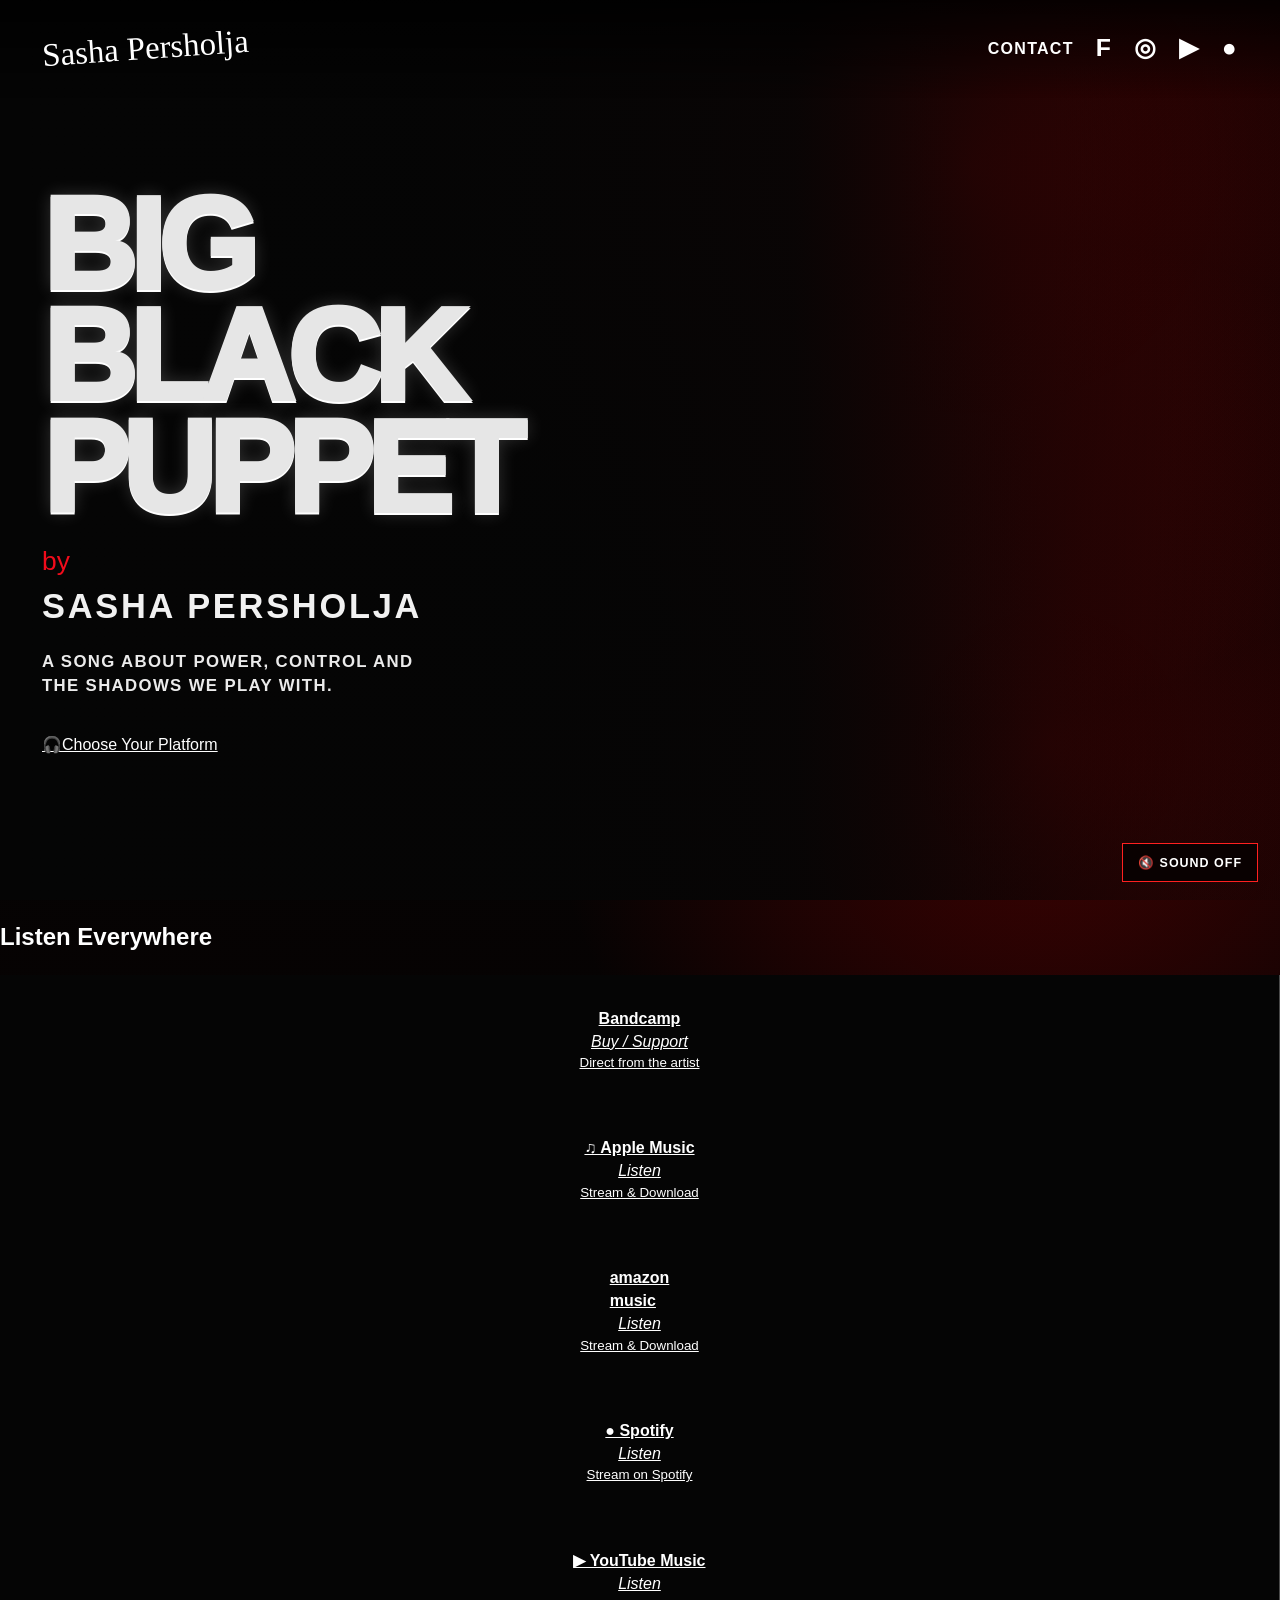
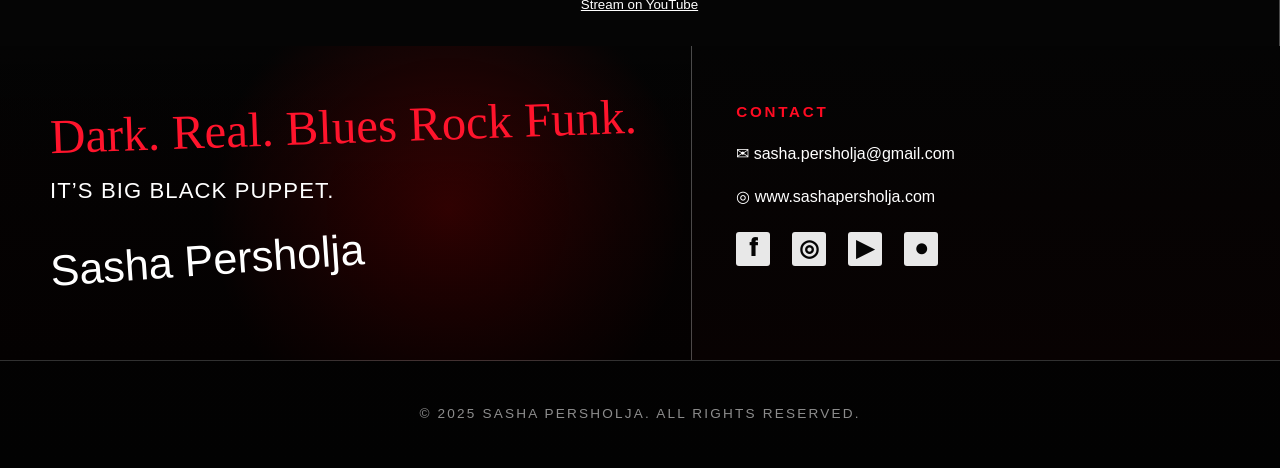
==== index.html @ 0c2d080a "Remove YouTube embed and focus poster landing page" ====
<!doctype html>
<html lang="en">
<head>
  <meta charset="utf-8" />
  <meta name="viewport" content="width=device-width, initial-scale=1" />
  <title>Big Black Puppet – Sasha Persholja</title>
  <meta name="description" content="Official Big Black Puppet landing page by Sasha Persholja. Choose your favorite platform to listen, buy or support the track." />
  <meta property="og:title" content="Big Black Puppet – Sasha Persholja" />
  <meta property="og:description" content="Dark. Real. Blues Rock Funk. Listen, buy or support Big Black Puppet." />
  <meta name="theme-color" content="#050505" />
  <link rel="stylesheet" href="styles.css" />
  <link rel="manifest" href="site.webmanifest" />
</head>
<body>
  <header class="topbar">
    <a class="artist-logo" href="#top">Sasha Persholja</a>
    <nav class="topnav" aria-label="Main navigation">
      <a href="#contact">Contact</a>
      <a href="https://www.facebook.com/SashaPersholja/" target="_blank" rel="noopener noreferrer" aria-label="Facebook">f</a>
      <a href="https://www.instagram.com/sasha.persholja/" target="_blank" rel="noopener noreferrer" aria-label="Instagram">◎</a>
      <a href="https://www.youtube.com/@mkudmkud" target="_blank" rel="noopener noreferrer" aria-label="YouTube">▶</a>
      <a href="https://open.spotify.com/artist/4QYxABWNLOKG9poHbP6Qlj" target="_blank" rel="noopener noreferrer" aria-label="Spotify">●</a>
    </nav>
  </header>

  <main id="top">
    <section class="hero poster-hero">
      <video class="hero-video" autoplay muted loop playsinline preload="metadata">
        <source src="assets/video/big-black-puppet.mp4" type="video/mp4" />
      </video>
      <div class="hero-shade"></div>
      <button class="sound-toggle" id="soundToggle" type="button" aria-label="Turn sound on" aria-pressed="false">🔇 Sound Off</button>

      <div class="hero-copy">
        <h1>Big<br>Black<br>Puppet</h1>
        <p class="byline">by</p>
        <h2>Sasha Persholja</h2>
        <p class="hero-line">A song about power, control and the shadows we play with.</p>
        <a class="main-button" href="#listen"><span>🎧</span>Choose Your Platform</a>
      </div>
    </section>

    <section class="listen-section" id="listen">
      <div class="section-title"><span></span><h2>Listen Everywhere</h2><span></span></div>
      <div class="platform-cards">
        <a class="platform-card bandcamp" href="https://sashapersholja.bandcamp.com/track/sasha-persholja-big-black-puppet" target="_blank" rel="noopener noreferrer">
          <strong><i></i>Bandcamp</strong>
          <em>Buy / Support</em>
          <small>Direct from the artist</small>
        </a>
        <a class="platform-card apple" href="https://music.apple.com/si/song/big-black-puppet/982227462" target="_blank" rel="noopener noreferrer">
          <strong>♫ Apple Music</strong>
          <em>Listen</em>
          <small>Stream & Download</small>
        </a>
        <a class="platform-card amazon" href="https://music.amazon.co.uk/tracks/B00VNAROZU" target="_blank" rel="noopener noreferrer">
          <strong>amazon<br><b>music</b></strong>
          <em>Listen</em>
          <small>Stream & Download</small>
        </a>
        <a class="platform-card spotify" href="https://open.spotify.com/track/2pIdN8tXCmOSbnNmYLfQDe" target="_blank" rel="noopener noreferrer">
          <strong>● Spotify</strong>
          <em>Listen</em>
          <small>Stream on Spotify</small>
        </a>
        <a class="platform-card youtube" href="https://music.youtube.com/watch?v=3VD7p3k7EPQ&list=OLAK5uy_mm2sYLMXfEzinVeoVPefhK3CbtJ1HcVGM" target="_blank" rel="noopener noreferrer">
          <strong>▶ YouTube Music</strong>
          <em>Listen</em>
          <small>Stream on YouTube</small>
        </a>
      </div>
    </section>

    <section class="statement-contact" id="contact">
      <div class="statement">
        <h2>Dark. Real. Blues Rock Funk.</h2>
        <p>It’s Big Black Puppet.</p>
        <p class="signature">Sasha Persholja</p>
      </div>
      <div class="contact-box">
        <p class="section-kicker">Contact</p>
        <a class="contact-line" href="mailto:sasha.persholja@gmail.com">✉ sasha.persholja@gmail.com</a>
        <a class="contact-line" href="https://www.sashapersholja.com" target="_blank" rel="noopener noreferrer">◎ www.sashapersholja.com</a>
        <div class="social-row">
          <a href="https://www.facebook.com/SashaPersholja/" target="_blank" rel="noopener noreferrer">f</a>
          <a href="https://www.instagram.com/sasha.persholja/" target="_blank" rel="noopener noreferrer">◎</a>
          <a href="https://www.youtube.com/@mkudmkud" target="_blank" rel="noopener noreferrer">▶</a>
          <a href="https://open.spotify.com/artist/4QYxABWNLOKG9poHbP6Qlj" target="_blank" rel="noopener noreferrer">●</a>
        </div>
      </div>
    </section>
  </main>

  <footer>
    <p>© 2025 Sasha Persholja. All Rights Reserved.</p>
  </footer>

  <script src="script.js"></script>
</body>
</html>
---- styles.css ----
*{box-sizing:border-box}html{scroll-behavior:smooth}body{margin:0;background:#050505;color:#fff;font-family:Impact,'Arial Black',Arial,Helvetica,sans-serif;line-height:1.45;background-image:radial-gradient(circle at 76% 8%,rgba(185,0,0,.45),transparent 26%),radial-gradient(circle at 82% 36%,rgba(185,0,0,.34),transparent 30%),linear-gradient(180deg,#020202,#070303 58%,#020202)}a{color:inherit}.topbar{position:fixed;top:0;left:0;right:0;z-index:20;display:flex;justify-content:space-between;align-items:center;padding:25px 42px;background:linear-gradient(180deg,rgba(0,0,0,.78),transparent)}.artist-logo,.signature{font-family:'Brush Script MT','Segoe Script',cursive;font-size:2.05rem;font-weight:400;text-decoration:none;transform:rotate(-4deg);display:inline-block}.topnav{display:flex;align-items:center;gap:22px;text-transform:uppercase;font-weight:900;letter-spacing:.08em}.topnav a{text-decoration:none}.topnav a:not(:first-child){font-size:1.55rem;line-height:1}.hero{position:relative;overflow:hidden}.mock-hero{min-height:100vh;display:grid;grid-template-columns:.43fr .57fr;border-bottom:1px solid rgba(255,255,255,.34);background:#030303}.red-smoke{position:absolute;inset:0;background:radial-gradient(circle at 72% 23%,rgba(255,0,0,.45),transparent 22%),radial-gradient(circle at 90% 18%,rgba(170,0,0,.34),transparent 25%),radial-gradient(circle at 58% 58%,rgba(255,0,0,.18),transparent 26%);filter:contrast(1.2);pointer-events:none}.hero-copy{position:relative;z-index:3;display:flex;flex-direction:column;justify-content:center;min-height:100vh;padding:92px 0 46px 42px;background:linear-gradient(90deg,#050505 0%,rgba(5,5,5,.92) 62%,rgba(5,5,5,.12) 100%)}.eyebrow{display:none}.hero h1{margin:0 0 18px;text-transform:uppercase;font-size:clamp(5.4rem,10.1vw,10.6rem);line-height:.86;font-weight:1000;letter-spacing:-.055em;color:#e6e6e6;text-shadow:0 2px 0 #fff,0 0 18px rgba(255,255,255,.18);max-width:430px}.byline{color:#f20b1b;margin:0 0 2px;font-size:1.65rem;font-family:Arial,Helvetica,sans-serif;font-weight:400;text-transform:none}.hero h2{font-family:Arial,Helvetica,sans-serif;font-size:clamp(1.8rem,3vw,2.15rem);text-transform:uppercase;letter-spacing:.08em;margin:0 0 18px;color:#f1f1f1}.hero-line{max-width:390px;margin:0 0 34px;color:rgba(255,255,255,.92);font-family:Arial,Helvetica,sans-serif;font-size:1.05rem;font-weight:700;text-transform:uppercase;letter-spacing:.08em}.watch-button{width:max-content;border:3px solid #ff1730;color:#fff;background:rgba(0,0,0,.35);box-shadow:0 0 18px #ff1730,0 0 45px rgba(255,0,0,.35);padding:22px 52px;text-decoration:none;text-transform:uppercase;font-size:1.7rem;font-weight:1000;letter-spacing:.05em;display:inline-flex;gap:24px;align-items:center;transition:.2s transform,.2s background}.watch-button span{font-size:1.55rem}.watch-button:hover{transform:translateY(-3px);background:#e40018}.hero-video-panel{position:relative;z-index:2;min-height:100vh;overflow:hidden;background:#080808}.hero-video{position:absolute;inset:0;width:100%;height:100%;object-fit:cover;filter:saturate(1.2) contrast(1.22) brightness(.82)}.hero-video-panel:after{content:"";position:absolute;inset:0;background:radial-gradient(circle at 55% 30%,transparent 0,rgba(0,0,0,.08) 36%,rgba(0,0,0,.72) 100%),linear-gradient(90deg,rgba(0,0,0,.36),transparent 38%);pointer-events:none}.sound-toggle{position:absolute;right:22px;bottom:18px;z-index:5;border:1px solid #ff2020;background:rgba(0,0,0,.72);color:#fff;padding:11px 15px;font-size:.78rem;font-weight:900;text-transform:uppercase;letter-spacing:.08em;cursor:pointer}.mock-grid{display:grid;grid-template-columns:1fr .82fr 1.28fr;min-height:430px;border-bottom:1px solid rgba(255,255,255,.28)}.cover-card,.platform-card,.live-card{position:relative;overflow:hidden;border-right:1px solid rgba(255,255,255,.28);padding:32px 38px}.cover-card{background-image:linear-gradient(180deg,rgba(0,0,0,.1),rgba(0,0,0,.76)),url('assets/images/poster-one.svg');background-size:cover;background-position:center;display:flex;align-items:flex-end}.cover-card h2{font-size:clamp(2.4rem,4vw,3.4rem);line-height:.9;text-transform:uppercase;color:#e8e8e8;margin:0 0 270px;text-shadow:0 0 12px #000}.cover-card p{position:absolute;bottom:30px;left:68px;color:#ff1229;text-transform:uppercase;letter-spacing:.34em;font-family:Arial,Helvetica,sans-serif;font-weight:700}.platform-card{display:flex;flex-direction:column;align-items:center;justify-content:center;background:#050505}.section-kicker{color:#ff0b22;text-transform:uppercase;letter-spacing:.18em;font-family:Arial,Helvetica,sans-serif;font-size:.95rem;font-weight:900}.platform-links{display:grid;gap:13px;width:min(100%,300px);margin-top:18px}.platform-links a{height:55px;border:1px solid rgba(255,255,255,.35);display:flex;align-items:center;justify-content:center;gap:12px;text-decoration:none;background:#050505;font-family:Arial,Helvetica,sans-serif;font-size:1.25rem;font-weight:900;transition:.2s transform,.2s border-color,.2s background}.platform-links a:hover{transform:translateY(-2px);border-color:#ff172b;background:#111}.platform-links span{font-size:1.5rem}.spotify span{color:#1ed760}.youtube span{color:red}.apple span{background:#fb4a67;border-radius:8px;padding:2px 7px}.amazon span{font-family:Georgia,serif;color:#fff}.bandcamp span{width:28px;height:16px;background:#48bde8;display:inline-block;transform:skew(-24deg)}.live-card{background-image:linear-gradient(180deg,rgba(0,0,0,.08),rgba(0,0,0,.45)),url('assets/images/poster-two.svg');background-size:cover;background-position:center}.statement-contact{display:grid;grid-template-columns:1.08fr .92fr;border-bottom:1px solid rgba(255,255,255,.18);background:radial-gradient(circle at 35% 52%,rgba(190,0,0,.34),transparent 28%),linear-gradient(180deg,#040404,#080202);min-height:250px}.statement{padding:46px 50px;background:linear-gradient(180deg,rgba(0,0,0,.1),rgba(0,0,0,.5))}.statement h2{margin:0 0 12px;color:#ff142c;font-family:'Brush Script MT','Segoe Script',cursive;font-size:3.05rem;font-weight:400;transform:rotate(-2deg)}.statement p{font-family:Arial,Helvetica,sans-serif;text-transform:uppercase;letter-spacing:.05em;font-size:1.38rem;margin:0 0 22px}.signature{font-size:2.7rem!important;text-transform:none!important;letter-spacing:0!important;color:#fff}.contact-box{padding:40px 44px;border-left:1px solid rgba(255,255,255,.28);font-family:Arial,Helvetica,sans-serif}.contact-line{display:block;text-decoration:none;margin:19px 0;font-size:1rem}.social-row{display:flex;gap:22px;margin-top:24px}.social-row a{width:34px;height:34px;border-radius:3px;background:#e8e8e8;color:#050505;text-decoration:none;display:grid;place-items:center;font-weight:1000;font-size:1.45rem}.video-section{padding:78px 22px;max-width:1120px;margin:auto}.video-section h2{font-size:clamp(2.5rem,5vw,4.8rem);line-height:.9;margin:12px 0 22px;text-transform:uppercase}.video-frame{position:relative;width:100%;aspect-ratio:16/9;border:1px solid rgba(255,255,255,.22);overflow:hidden;box-shadow:0 28px 90px rgba(0,0,0,.75)}.video-frame iframe{position:absolute;inset:0;width:100%;height:100%;border:0}footer{padding:30px 22px;text-align:center;color:rgba(255,255,255,.55);text-transform:uppercase;letter-spacing:.16em;font-family:Arial,Helvetica,sans-serif;font-size:.85rem}.watch-button:focus-visible,.platform-links a:focus-visible,.contact-line:focus-visible,.social-row a:focus-visible,.topnav a:focus-visible{outline:3px solid #ff4a4a;outline-offset:5px}@media(max-width:900px){.topbar{padding:18px 20px}.artist-logo{font-size:1.45rem}.topnav{gap:13px}.topnav a:first-child{font-size:.85rem}.mock-hero{grid-template-columns:1fr}.hero-copy{min-height:auto;padding:95px 24px 30px;background:linear-gradient(180deg,#050505 0%,rgba(5,5,5,.88) 88%,rgba(5,5,5,.15) 100%)}.hero-video-panel{min-height:56vh}.hero h1{font-size:clamp(4.8rem,22vw,7rem)}.watch-button{width:100%;justify-content:center;padding:19px 26px;font-size:1.25rem}.mock-grid,.statement-contact{grid-template-columns:1fr}.cover-card,.platform-card,.live-card{min-height:360px;border-right:0;border-bottom:1px solid rgba(255,255,255,.28)}.cover-card h2{margin-bottom:220px}.live-card{min-height:420px}.contact-box{border-left:0;border-top:1px solid rgba(255,255,255,.28)}.statement,.contact-box{padding:38px 24px}.statement h2{font-size:2.35rem}.platform-links{width:100%}}@media(prefers-reduced-motion:reduce){html{scroll-behavior:auto}.watch-button,.platform-links a{transition:none}.watch-button:hover,.platform-links a:hover{transform:none}}
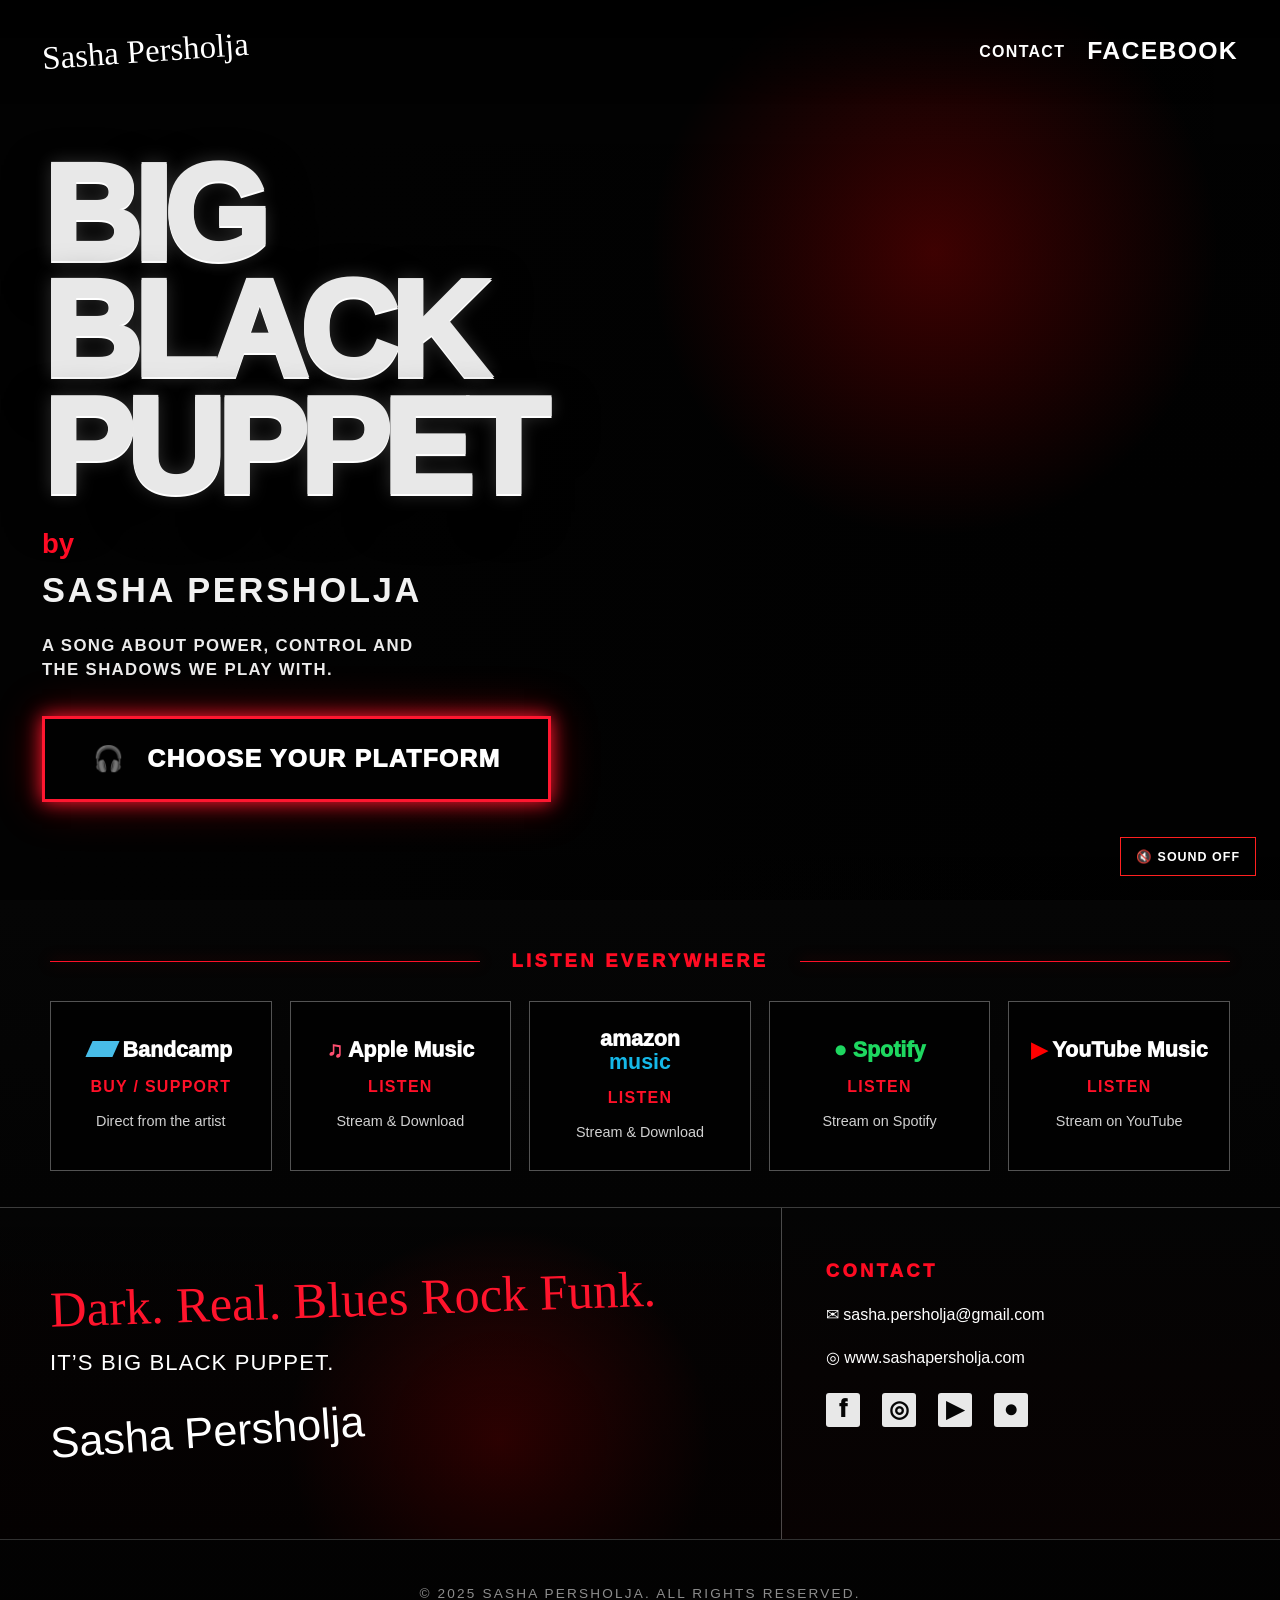
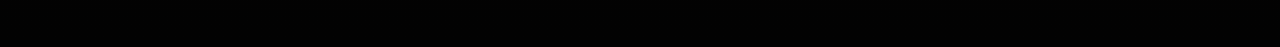
==== commit fd98fbc3: "Simplify header links to contact and Facebook" ====
--- a/index.html
+++ b/index.html
@@ -16,10 +16,7 @@
     <a class="artist-logo" href="#top">Sasha Persholja</a>
     <nav class="topnav" aria-label="Main navigation">
       <a href="#contact">Contact</a>
-      <a href="https://www.facebook.com/SashaPersholja/" target="_blank" rel="noopener noreferrer" aria-label="Facebook">f</a>
-      <a href="https://www.instagram.com/sasha.persholja/" target="_blank" rel="noopener noreferrer" aria-label="Instagram">◎</a>
-      <a href="https://www.youtube.com/@mkudmkud" target="_blank" rel="noopener noreferrer" aria-label="YouTube">▶</a>
-      <a href="https://open.spotify.com/artist/4QYxABWNLOKG9poHbP6Qlj" target="_blank" rel="noopener noreferrer" aria-label="Spotify">●</a>
+      <a href="https://www.facebook.com/SashaPersholja/" target="_blank" rel="noopener noreferrer">Facebook</a>
     </nav>
   </header>
 
--- a/styles.css
+++ b/styles.css
@@ -1 +1 @@
-*{box-sizing:border-box}html{scroll-behavior:smooth}body{margin:0;background:#050505;color:#fff;font-family:Impact,'Arial Black',Arial,Helvetica,sans-serif;line-height:1.45;background-image:radial-gradient(circle at 76% 8%,rgba(185,0,0,.45),transparent 26%),radial-gradient(circle at 82% 36%,rgba(185,0,0,.34),transparent 30%),linear-gradient(180deg,#020202,#070303 58%,#020202)}a{color:inherit}.topbar{position:fixed;top:0;left:0;right:0;z-index:20;display:flex;justify-content:space-between;align-items:center;padding:25px 42px;background:linear-gradient(180deg,rgba(0,0,0,.78),transparent)}.artist-logo,.signature{font-family:'Brush Script MT','Segoe Script',cursive;font-size:2.05rem;font-weight:400;text-decoration:none;transform:rotate(-4deg);display:inline-block}.topnav{display:flex;align-items:center;gap:22px;text-transform:uppercase;font-weight:900;letter-spacing:.08em}.topnav a{text-decoration:none}.topnav a:not(:first-child){font-size:1.55rem;line-height:1}.hero{position:relative;overflow:hidden}.mock-hero{min-height:100vh;display:grid;grid-template-columns:.43fr .57fr;border-bottom:1px solid rgba(255,255,255,.34);background:#030303}.red-smoke{position:absolute;inset:0;background:radial-gradient(circle at 72% 23%,rgba(255,0,0,.45),transparent 22%),radial-gradient(circle at 90% 18%,rgba(170,0,0,.34),transparent 25%),radial-gradient(circle at 58% 58%,rgba(255,0,0,.18),transparent 26%);filter:contrast(1.2);pointer-events:none}.hero-copy{position:relative;z-index:3;display:flex;flex-direction:column;justify-content:center;min-height:100vh;padding:92px 0 46px 42px;background:linear-gradient(90deg,#050505 0%,rgba(5,5,5,.92) 62%,rgba(5,5,5,.12) 100%)}.eyebrow{display:none}.hero h1{margin:0 0 18px;text-transform:uppercase;font-size:clamp(5.4rem,10.1vw,10.6rem);line-height:.86;font-weight:1000;letter-spacing:-.055em;color:#e6e6e6;text-shadow:0 2px 0 #fff,0 0 18px rgba(255,255,255,.18);max-width:430px}.byline{color:#f20b1b;margin:0 0 2px;font-size:1.65rem;font-family:Arial,Helvetica,sans-serif;font-weight:400;text-transform:none}.hero h2{font-family:Arial,Helvetica,sans-serif;font-size:clamp(1.8rem,3vw,2.15rem);text-transform:uppercase;letter-spacing:.08em;margin:0 0 18px;color:#f1f1f1}.hero-line{max-width:390px;margin:0 0 34px;color:rgba(255,255,255,.92);font-family:Arial,Helvetica,sans-serif;font-size:1.05rem;font-weight:700;text-transform:uppercase;letter-spacing:.08em}.watch-button{width:max-content;border:3px solid #ff1730;color:#fff;background:rgba(0,0,0,.35);box-shadow:0 0 18px #ff1730,0 0 45px rgba(255,0,0,.35);padding:22px 52px;text-decoration:none;text-transform:uppercase;font-size:1.7rem;font-weight:1000;letter-spacing:.05em;display:inline-flex;gap:24px;align-items:center;transition:.2s transform,.2s background}.watch-button span{font-size:1.55rem}.watch-button:hover{transform:translateY(-3px);background:#e40018}.hero-video-panel{position:relative;z-index:2;min-height:100vh;overflow:hidden;background:#080808}.hero-video{position:absolute;inset:0;width:100%;height:100%;object-fit:cover;filter:saturate(1.2) contrast(1.22) brightness(.82)}.hero-video-panel:after{content:"";position:absolute;inset:0;background:radial-gradient(circle at 55% 30%,transparent 0,rgba(0,0,0,.08) 36%,rgba(0,0,0,.72) 100%),linear-gradient(90deg,rgba(0,0,0,.36),transparent 38%);pointer-events:none}.sound-toggle{position:absolute;right:22px;bottom:18px;z-index:5;border:1px solid #ff2020;background:rgba(0,0,0,.72);color:#fff;padding:11px 15px;font-size:.78rem;font-weight:900;text-transform:uppercase;letter-spacing:.08em;cursor:pointer}.mock-grid{display:grid;grid-template-columns:1fr .82fr 1.28fr;min-height:430px;border-bottom:1px solid rgba(255,255,255,.28)}.cover-card,.platform-card,.live-card{position:relative;overflow:hidden;border-right:1px solid rgba(255,255,255,.28);padding:32px 38px}.cover-card{background-image:linear-gradient(180deg,rgba(0,0,0,.1),rgba(0,0,0,.76)),url('assets/images/poster-one.svg');background-size:cover;background-position:center;display:flex;align-items:flex-end}.cover-card h2{font-size:clamp(2.4rem,4vw,3.4rem);line-height:.9;text-transform:uppercase;color:#e8e8e8;margin:0 0 270px;text-shadow:0 0 12px #000}.cover-card p{position:absolute;bottom:30px;left:68px;color:#ff1229;text-transform:uppercase;letter-spacing:.34em;font-family:Arial,Helvetica,sans-serif;font-weight:700}.platform-card{display:flex;flex-direction:column;align-items:center;justify-content:center;background:#050505}.section-kicker{color:#ff0b22;text-transform:uppercase;letter-spacing:.18em;font-family:Arial,Helvetica,sans-serif;font-size:.95rem;font-weight:900}.platform-links{display:grid;gap:13px;width:min(100%,300px);margin-top:18px}.platform-links a{height:55px;border:1px solid rgba(255,255,255,.35);display:flex;align-items:center;justify-content:center;gap:12px;text-decoration:none;background:#050505;font-family:Arial,Helvetica,sans-serif;font-size:1.25rem;font-weight:900;transition:.2s transform,.2s border-color,.2s background}.platform-links a:hover{transform:translateY(-2px);border-color:#ff172b;background:#111}.platform-links span{font-size:1.5rem}.spotify span{color:#1ed760}.youtube span{color:red}.apple span{background:#fb4a67;border-radius:8px;padding:2px 7px}.amazon span{font-family:Georgia,serif;color:#fff}.bandcamp span{width:28px;height:16px;background:#48bde8;display:inline-block;transform:skew(-24deg)}.live-card{background-image:linear-gradient(180deg,rgba(0,0,0,.08),rgba(0,0,0,.45)),url('assets/images/poster-two.svg');background-size:cover;background-position:center}.statement-contact{display:grid;grid-template-columns:1.08fr .92fr;border-bottom:1px solid rgba(255,255,255,.18);background:radial-gradient(circle at 35% 52%,rgba(190,0,0,.34),transparent 28%),linear-gradient(180deg,#040404,#080202);min-height:250px}.statement{padding:46px 50px;background:linear-gradient(180deg,rgba(0,0,0,.1),rgba(0,0,0,.5))}.statement h2{margin:0 0 12px;color:#ff142c;font-family:'Brush Script MT','Segoe Script',cursive;font-size:3.05rem;font-weight:400;transform:rotate(-2deg)}.statement p{font-family:Arial,Helvetica,sans-serif;text-transform:uppercase;letter-spacing:.05em;font-size:1.38rem;margin:0 0 22px}.signature{font-size:2.7rem!important;text-transform:none!important;letter-spacing:0!important;color:#fff}.contact-box{padding:40px 44px;border-left:1px solid rgba(255,255,255,.28);font-family:Arial,Helvetica,sans-serif}.contact-line{display:block;text-decoration:none;margin:19px 0;font-size:1rem}.social-row{display:flex;gap:22px;margin-top:24px}.social-row a{width:34px;height:34px;border-radius:3px;background:#e8e8e8;color:#050505;text-decoration:none;display:grid;place-items:center;font-weight:1000;font-size:1.45rem}.video-section{padding:78px 22px;max-width:1120px;margin:auto}.video-section h2{font-size:clamp(2.5rem,5vw,4.8rem);line-height:.9;margin:12px 0 22px;text-transform:uppercase}.video-frame{position:relative;width:100%;aspect-ratio:16/9;border:1px solid rgba(255,255,255,.22);overflow:hidden;box-shadow:0 28px 90px rgba(0,0,0,.75)}.video-frame iframe{position:absolute;inset:0;width:100%;height:100%;border:0}footer{padding:30px 22px;text-align:center;color:rgba(255,255,255,.55);text-transform:uppercase;letter-spacing:.16em;font-family:Arial,Helvetica,sans-serif;font-size:.85rem}.watch-button:focus-visible,.platform-links a:focus-visible,.contact-line:focus-visible,.social-row a:focus-visible,.topnav a:focus-visible{outline:3px solid #ff4a4a;outline-offset:5px}@media(max-width:900px){.topbar{padding:18px 20px}.artist-logo{font-size:1.45rem}.topnav{gap:13px}.topnav a:first-child{font-size:.85rem}.mock-hero{grid-template-columns:1fr}.hero-copy{min-height:auto;padding:95px 24px 30px;background:linear-gradient(180deg,#050505 0%,rgba(5,5,5,.88) 88%,rgba(5,5,5,.15) 100%)}.hero-video-panel{min-height:56vh}.hero h1{font-size:clamp(4.8rem,22vw,7rem)}.watch-button{width:100%;justify-content:center;padding:19px 26px;font-size:1.25rem}.mock-grid,.statement-contact{grid-template-columns:1fr}.cover-card,.platform-card,.live-card{min-height:360px;border-right:0;border-bottom:1px solid rgba(255,255,255,.28)}.cover-card h2{margin-bottom:220px}.live-card{min-height:420px}.contact-box{border-left:0;border-top:1px solid rgba(255,255,255,.28)}.statement,.contact-box{padding:38px 24px}.statement h2{font-size:2.35rem}.platform-links{width:100%}}@media(prefers-reduced-motion:reduce){html{scroll-behavior:auto}.watch-button,.platform-links a{transition:none}.watch-button:hover,.platform-links a:hover{transform:none}}+*{box-sizing:border-box}html{scroll-behavior:smooth}body{margin:0;background:#030303;color:#fff;font-family:Impact,'Arial Black',Arial,Helvetica,sans-serif;line-height:1.45;background:radial-gradient(circle at 80% 16%,rgba(190,0,0,.38),transparent 24%),linear-gradient(180deg,#020202,#070303 58%,#020202)}a{color:inherit}.topbar{position:fixed;top:0;left:0;right:0;z-index:20;display:flex;justify-content:space-between;align-items:center;padding:28px 42px;background:linear-gradient(180deg,rgba(0,0,0,.8),transparent)}.artist-logo,.signature{font-family:'Brush Script MT','Segoe Script',cursive;font-size:2.05rem;font-weight:400;text-decoration:none;transform:rotate(-4deg);display:inline-block}.topnav{display:flex;align-items:center;gap:22px;text-transform:uppercase;font-weight:900;letter-spacing:.08em}.topnav a{text-decoration:none}.topnav a:not(:first-child){font-size:1.55rem;line-height:1}.hero{position:relative;overflow:hidden}.poster-hero{min-height:100vh;background:#020202;display:flex;align-items:center;padding:110px 42px 62px}.hero-video{position:absolute;inset:0;width:100%;height:100%;object-fit:cover;object-position:68% center;filter:saturate(1.28) contrast(1.28) brightness(.7);z-index:0}.hero-shade{position:absolute;inset:0;z-index:1;background:radial-gradient(circle at 73% 28%,rgba(255,0,0,.24),transparent 25%),linear-gradient(90deg,#020202 0%,rgba(2,2,2,.96) 29%,rgba(2,2,2,.48) 56%,rgba(0,0,0,.22) 100%),linear-gradient(180deg,rgba(0,0,0,.15),rgba(0,0,0,.78))}.hero-copy{position:relative;z-index:3;width:min(47vw,520px);padding-top:10px}.hero h1{margin:0 0 18px;text-transform:uppercase;font-size:clamp(5.6rem,10.6vw,11rem);line-height:.86;font-weight:1000;letter-spacing:-.055em;color:#e8e8e8;text-shadow:0 2px 0 #fff,0 0 18px rgba(255,255,255,.18),0 18px 45px #000}.byline{color:#ff0b24;margin:0 0 2px;font-size:1.72rem;font-family:Arial,Helvetica,sans-serif;font-weight:800;text-transform:none}.hero h2{font-family:Arial,Helvetica,sans-serif;font-size:clamp(1.8rem,3vw,2.15rem);text-transform:uppercase;letter-spacing:.08em;margin:0 0 18px;color:#f1f1f1}.hero-line{max-width:405px;margin:0 0 34px;color:rgba(255,255,255,.92);font-family:Arial,Helvetica,sans-serif;font-size:1.05rem;font-weight:800;text-transform:uppercase;letter-spacing:.08em}.main-button{width:max-content;border:3px solid #ff1730;color:#fff;background:rgba(0,0,0,.45);box-shadow:0 0 18px #ff1730,0 0 45px rgba(255,0,0,.35);padding:22px 48px;text-decoration:none;text-transform:uppercase;font-size:1.55rem;font-weight:1000;letter-spacing:.05em;display:inline-flex;gap:22px;align-items:center;transition:.2s transform,.2s background}.main-button:hover{transform:translateY(-3px);background:#e40018}.sound-toggle{position:absolute;right:24px;bottom:24px;z-index:5;border:1px solid #ff2020;background:rgba(0,0,0,.72);color:#fff;padding:11px 15px;font-size:.78rem;font-weight:900;text-transform:uppercase;letter-spacing:.08em;cursor:pointer}.listen-section{padding:48px 32px 36px;border-bottom:1px solid rgba(255,255,255,.22);background:linear-gradient(180deg,#050505,#030303)}.section-title{display:grid;grid-template-columns:1fr auto 1fr;align-items:center;gap:32px;margin:0 auto 26px;max-width:1180px}.section-title span{height:1px;background:#ff1028;box-shadow:0 0 14px rgba(255,0,0,.55)}.section-title h2,.section-kicker{margin:0;color:#ff0b22;text-transform:uppercase;letter-spacing:.18em;font-family:Arial,Helvetica,sans-serif;font-size:1.15rem;font-weight:1000}.platform-cards{max-width:1180px;margin:0 auto;display:grid;grid-template-columns:repeat(5,1fr);gap:18px}.platform-card{min-height:170px;border:1px solid rgba(255,255,255,.32);background:rgba(0,0,0,.72);text-decoration:none;display:flex;flex-direction:column;align-items:center;justify-content:center;text-align:center;gap:13px;padding:20px 14px;font-family:Arial,Helvetica,sans-serif;transition:.2s transform,.2s border-color,.2s box-shadow}.platform-card:hover{transform:translateY(-4px);border-color:#ff172b;box-shadow:0 0 24px rgba(255,0,0,.25)}.platform-card strong{font-size:1.34rem;font-weight:1000;line-height:1.05}.platform-card em{font-style:normal;color:#ff1028;text-transform:uppercase;letter-spacing:.08em;font-weight:900}.platform-card small{color:rgba(255,255,255,.82);font-size:.9rem}.bandcamp i{width:27px;height:16px;background:#48bde8;display:inline-block;transform:skew(-24deg);margin-right:6px}.apple strong{color:#fff}.apple strong:first-letter{color:#ff4f70}.amazon b{color:#15b8e8;font-weight:900}.spotify strong{color:#1ed760}.youtube strong{color:#fff}.youtube strong:first-letter{color:red}.statement-contact{display:grid;grid-template-columns:1.22fr .78fr;border-bottom:1px solid rgba(255,255,255,.18);background:radial-gradient(circle at 39% 70%,rgba(190,0,0,.34),transparent 26%),linear-gradient(180deg,#040404,#080202);min-height:290px}.statement{padding:54px 50px;background:linear-gradient(180deg,rgba(0,0,0,.1),rgba(0,0,0,.5))}.statement h2{margin:0 0 12px;color:#ff142c;font-family:'Brush Script MT','Segoe Script',cursive;font-size:3.15rem;font-weight:400;transform:rotate(-2deg)}.statement p{font-family:Arial,Helvetica,sans-serif;text-transform:uppercase;letter-spacing:.05em;font-size:1.38rem;margin:0 0 22px}.signature{font-size:2.7rem!important;text-transform:none!important;letter-spacing:0!important;color:#fff}.contact-box{padding:50px 44px;border-left:1px solid rgba(255,255,255,.28);font-family:Arial,Helvetica,sans-serif}.contact-line{display:block;text-decoration:none;margin:19px 0;font-size:1rem}.social-row{display:flex;gap:22px;margin-top:24px}.social-row a{width:34px;height:34px;border-radius:3px;background:#e8e8e8;color:#050505;text-decoration:none;display:grid;place-items:center;font-weight:1000;font-size:1.45rem}footer{padding:30px 22px;text-align:center;color:rgba(255,255,255,.55);text-transform:uppercase;letter-spacing:.16em;font-family:Arial,Helvetica,sans-serif;font-size:.85rem}.main-button:focus-visible,.platform-card:focus-visible,.contact-line:focus-visible,.social-row a:focus-visible,.topnav a:focus-visible{outline:3px solid #ff4a4a;outline-offset:5px}@media(max-width:980px){.topbar{padding:18px 20px}.artist-logo{font-size:1.45rem}.topnav{gap:13px}.topnav a:first-child{font-size:.85rem}.poster-hero{padding:98px 24px 50px;align-items:flex-end}.hero-video{object-position:center top}.hero-shade{background:linear-gradient(180deg,rgba(0,0,0,.18),rgba(0,0,0,.72) 46%,#020202 100%)}.hero-copy{width:100%;padding-top:44vh}.hero h1{font-size:clamp(4.8rem,21vw,7rem)}.main-button{width:100%;justify-content:center;padding:19px 20px;font-size:1.2rem}.sound-toggle{right:16px;bottom:16px}.platform-cards{grid-template-columns:1fr}.platform-card{min-height:128px}.section-title{grid-template-columns:1fr;gap:14px;text-align:center}.statement-contact{grid-template-columns:1fr}.contact-box{border-left:0;border-top:1px solid rgba(255,255,255,.28)}.statement,.contact-box{padding:38px 24px}.statement h2{font-size:2.35rem}}@media(prefers-reduced-motion:reduce){html{scroll-behavior:auto}.main-button,.platform-card{transition:none}.main-button:hover,.platform-card:hover{transform:none}}
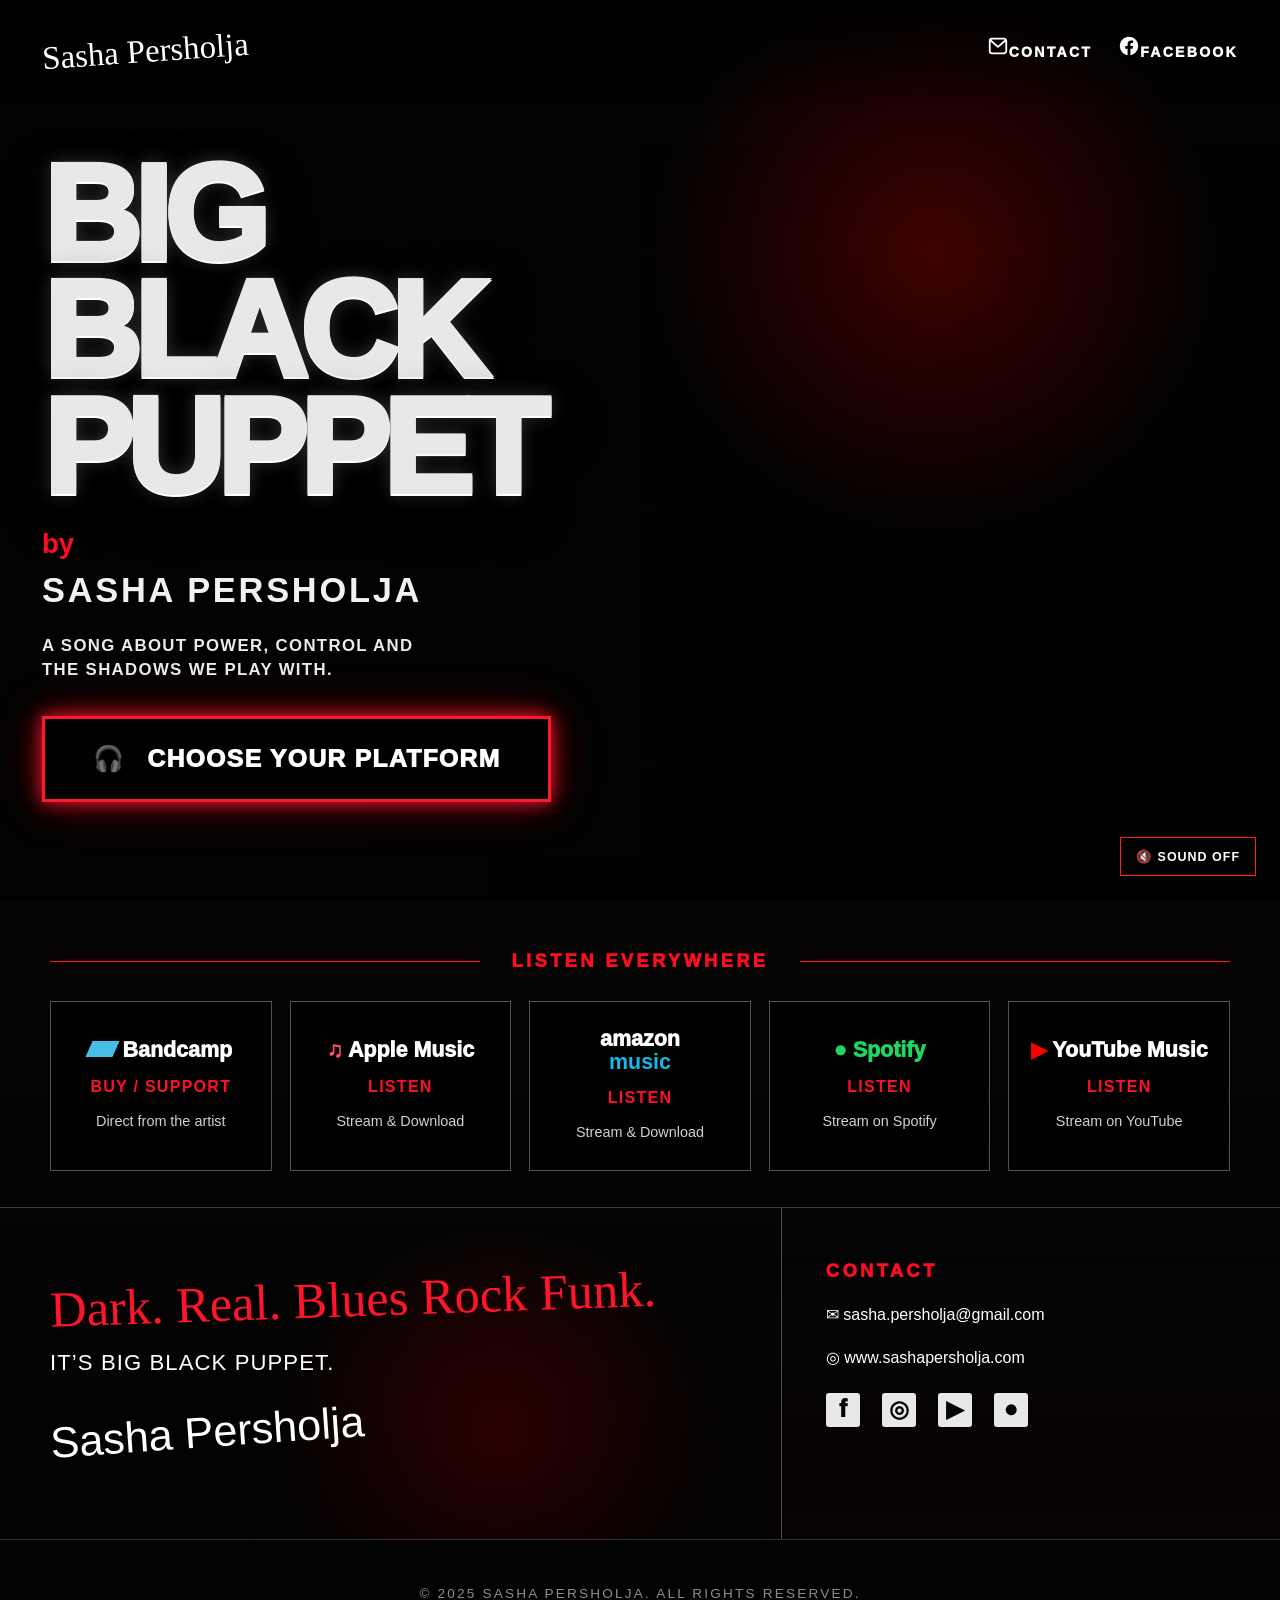
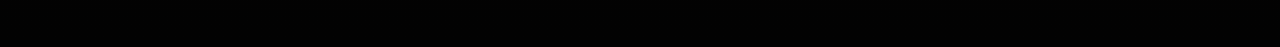
==== commit 5ff17024: "Use SVG icons in header navigation" ====
--- a/index.html
+++ b/index.html
@@ -15,8 +15,8 @@
   <header class="topbar">
     <a class="artist-logo" href="#top">Sasha Persholja</a>
     <nav class="topnav" aria-label="Main navigation">
-      <a href="#contact">Contact</a>
-      <a href="https://www.facebook.com/SashaPersholja/" target="_blank" rel="noopener noreferrer">Facebook</a>
+      <a href="#contact"><svg aria-hidden="true" width="22" height="22" viewBox="0 0 24 24" fill="none" xmlns="http://www.w3.org/2000/svg"><path d="M3 6.5A2.5 2.5 0 0 1 5.5 4h13A2.5 2.5 0 0 1 21 6.5v11a2.5 2.5 0 0 1-2.5 2.5h-13A2.5 2.5 0 0 1 3 17.5v-11Z" stroke="currentColor" stroke-width="2"/><path d="m4 6 8 7 8-7" stroke="currentColor" stroke-width="2" stroke-linecap="round" stroke-linejoin="round"/></svg>Contact</a>
+      <a href="https://www.facebook.com/SashaPersholja/" target="_blank" rel="noopener noreferrer"><svg aria-hidden="true" width="22" height="22" viewBox="0 0 24 24" fill="currentColor" xmlns="http://www.w3.org/2000/svg"><path d="M22 12.06C22 6.5 17.52 2 12 2S2 6.5 2 12.06C2 17.08 5.66 21.25 10.44 22v-7.03H7.9v-2.91h2.54V9.84c0-2.52 1.5-3.91 3.78-3.91 1.1 0 2.24.2 2.24.2v2.47H15.2c-1.24 0-1.63.78-1.63 1.57v1.89h2.77l-.44 2.91h-2.33V22C18.34 21.25 22 17.08 22 12.06Z"/></svg>Facebook</a>
     </nav>
   </header>
 
--- a/styles.css
+++ b/styles.css
@@ -1 +1 @@
-*{box-sizing:border-box}html{scroll-behavior:smooth}body{margin:0;background:#030303;color:#fff;font-family:Impact,'Arial Black',Arial,Helvetica,sans-serif;line-height:1.45;background:radial-gradient(circle at 80% 16%,rgba(190,0,0,.38),transparent 24%),linear-gradient(180deg,#020202,#070303 58%,#020202)}a{color:inherit}.topbar{position:fixed;top:0;left:0;right:0;z-index:20;display:flex;justify-content:space-between;align-items:center;padding:28px 42px;background:linear-gradient(180deg,rgba(0,0,0,.8),transparent)}.artist-logo,.signature{font-family:'Brush Script MT','Segoe Script',cursive;font-size:2.05rem;font-weight:400;text-decoration:none;transform:rotate(-4deg);display:inline-block}.topnav{display:flex;align-items:center;gap:22px;text-transform:uppercase;font-weight:900;letter-spacing:.08em}.topnav a{text-decoration:none}.topnav a:not(:first-child){font-size:1.55rem;line-height:1}.hero{position:relative;overflow:hidden}.poster-hero{min-height:100vh;background:#020202;display:flex;align-items:center;padding:110px 42px 62px}.hero-video{position:absolute;inset:0;width:100%;height:100%;object-fit:cover;object-position:68% center;filter:saturate(1.28) contrast(1.28) brightness(.7);z-index:0}.hero-shade{position:absolute;inset:0;z-index:1;background:radial-gradient(circle at 73% 28%,rgba(255,0,0,.24),transparent 25%),linear-gradient(90deg,#020202 0%,rgba(2,2,2,.96) 29%,rgba(2,2,2,.48) 56%,rgba(0,0,0,.22) 100%),linear-gradient(180deg,rgba(0,0,0,.15),rgba(0,0,0,.78))}.hero-copy{position:relative;z-index:3;width:min(47vw,520px);padding-top:10px}.hero h1{margin:0 0 18px;text-transform:uppercase;font-size:clamp(5.6rem,10.6vw,11rem);line-height:.86;font-weight:1000;letter-spacing:-.055em;color:#e8e8e8;text-shadow:0 2px 0 #fff,0 0 18px rgba(255,255,255,.18),0 18px 45px #000}.byline{color:#ff0b24;margin:0 0 2px;font-size:1.72rem;font-family:Arial,Helvetica,sans-serif;font-weight:800;text-transform:none}.hero h2{font-family:Arial,Helvetica,sans-serif;font-size:clamp(1.8rem,3vw,2.15rem);text-transform:uppercase;letter-spacing:.08em;margin:0 0 18px;color:#f1f1f1}.hero-line{max-width:405px;margin:0 0 34px;color:rgba(255,255,255,.92);font-family:Arial,Helvetica,sans-serif;font-size:1.05rem;font-weight:800;text-transform:uppercase;letter-spacing:.08em}.main-button{width:max-content;border:3px solid #ff1730;color:#fff;background:rgba(0,0,0,.45);box-shadow:0 0 18px #ff1730,0 0 45px rgba(255,0,0,.35);padding:22px 48px;text-decoration:none;text-transform:uppercase;font-size:1.55rem;font-weight:1000;letter-spacing:.05em;display:inline-flex;gap:22px;align-items:center;transition:.2s transform,.2s background}.main-button:hover{transform:translateY(-3px);background:#e40018}.sound-toggle{position:absolute;right:24px;bottom:24px;z-index:5;border:1px solid #ff2020;background:rgba(0,0,0,.72);color:#fff;padding:11px 15px;font-size:.78rem;font-weight:900;text-transform:uppercase;letter-spacing:.08em;cursor:pointer}.listen-section{padding:48px 32px 36px;border-bottom:1px solid rgba(255,255,255,.22);background:linear-gradient(180deg,#050505,#030303)}.section-title{display:grid;grid-template-columns:1fr auto 1fr;align-items:center;gap:32px;margin:0 auto 26px;max-width:1180px}.section-title span{height:1px;background:#ff1028;box-shadow:0 0 14px rgba(255,0,0,.55)}.section-title h2,.section-kicker{margin:0;color:#ff0b22;text-transform:uppercase;letter-spacing:.18em;font-family:Arial,Helvetica,sans-serif;font-size:1.15rem;font-weight:1000}.platform-cards{max-width:1180px;margin:0 auto;display:grid;grid-template-columns:repeat(5,1fr);gap:18px}.platform-card{min-height:170px;border:1px solid rgba(255,255,255,.32);background:rgba(0,0,0,.72);text-decoration:none;display:flex;flex-direction:column;align-items:center;justify-content:center;text-align:center;gap:13px;padding:20px 14px;font-family:Arial,Helvetica,sans-serif;transition:.2s transform,.2s border-color,.2s box-shadow}.platform-card:hover{transform:translateY(-4px);border-color:#ff172b;box-shadow:0 0 24px rgba(255,0,0,.25)}.platform-card strong{font-size:1.34rem;font-weight:1000;line-height:1.05}.platform-card em{font-style:normal;color:#ff1028;text-transform:uppercase;letter-spacing:.08em;font-weight:900}.platform-card small{color:rgba(255,255,255,.82);font-size:.9rem}.bandcamp i{width:27px;height:16px;background:#48bde8;display:inline-block;transform:skew(-24deg);margin-right:6px}.apple strong{color:#fff}.apple strong:first-letter{color:#ff4f70}.amazon b{color:#15b8e8;font-weight:900}.spotify strong{color:#1ed760}.youtube strong{color:#fff}.youtube strong:first-letter{color:red}.statement-contact{display:grid;grid-template-columns:1.22fr .78fr;border-bottom:1px solid rgba(255,255,255,.18);background:radial-gradient(circle at 39% 70%,rgba(190,0,0,.34),transparent 26%),linear-gradient(180deg,#040404,#080202);min-height:290px}.statement{padding:54px 50px;background:linear-gradient(180deg,rgba(0,0,0,.1),rgba(0,0,0,.5))}.statement h2{margin:0 0 12px;color:#ff142c;font-family:'Brush Script MT','Segoe Script',cursive;font-size:3.15rem;font-weight:400;transform:rotate(-2deg)}.statement p{font-family:Arial,Helvetica,sans-serif;text-transform:uppercase;letter-spacing:.05em;font-size:1.38rem;margin:0 0 22px}.signature{font-size:2.7rem!important;text-transform:none!important;letter-spacing:0!important;color:#fff}.contact-box{padding:50px 44px;border-left:1px solid rgba(255,255,255,.28);font-family:Arial,Helvetica,sans-serif}.contact-line{display:block;text-decoration:none;margin:19px 0;font-size:1rem}.social-row{display:flex;gap:22px;margin-top:24px}.social-row a{width:34px;height:34px;border-radius:3px;background:#e8e8e8;color:#050505;text-decoration:none;display:grid;place-items:center;font-weight:1000;font-size:1.45rem}footer{padding:30px 22px;text-align:center;color:rgba(255,255,255,.55);text-transform:uppercase;letter-spacing:.16em;font-family:Arial,Helvetica,sans-serif;font-size:.85rem}.main-button:focus-visible,.platform-card:focus-visible,.contact-line:focus-visible,.social-row a:focus-visible,.topnav a:focus-visible{outline:3px solid #ff4a4a;outline-offset:5px}@media(max-width:980px){.topbar{padding:18px 20px}.artist-logo{font-size:1.45rem}.topnav{gap:13px}.topnav a:first-child{font-size:.85rem}.poster-hero{padding:98px 24px 50px;align-items:flex-end}.hero-video{object-position:center top}.hero-shade{background:linear-gradient(180deg,rgba(0,0,0,.18),rgba(0,0,0,.72) 46%,#020202 100%)}.hero-copy{width:100%;padding-top:44vh}.hero h1{font-size:clamp(4.8rem,21vw,7rem)}.main-button{width:100%;justify-content:center;padding:19px 20px;font-size:1.2rem}.sound-toggle{right:16px;bottom:16px}.platform-cards{grid-template-columns:1fr}.platform-card{min-height:128px}.section-title{grid-template-columns:1fr;gap:14px;text-align:center}.statement-contact{grid-template-columns:1fr}.contact-box{border-left:0;border-top:1px solid rgba(255,255,255,.28)}.statement,.contact-box{padding:38px 24px}.statement h2{font-size:2.35rem}}@media(prefers-reduced-motion:reduce){html{scroll-behavior:auto}.main-button,.platform-card{transition:none}.main-button:hover,.platform-card:hover{transform:none}}+*{box-sizing:border-box}html{scroll-behavior:smooth}body{margin:0;background:#030303;color:#fff;font-family:Impact,'Arial Black',Arial,Helvetica,sans-serif;line-height:1.45;background:radial-gradient(circle at 80% 16%,rgba(190,0,0,.38),transparent 24%),linear-gradient(180deg,#020202,#070303 58%,#020202)}a{color:inherit}.topbar{position:fixed;top:0;left:0;right:0;z-index:20;display:flex;justify-content:space-between;align-items:center;padding:28px 42px;background:linear-gradient(180deg,rgba(0,0,0,.8),transparent)}.artist-logo,.signature{font-family:'Brush Script MT','Segoe Script',cursive;font-size:2.05rem;font-weight:400;text-decoration:none;transform:rotate(-4deg);display:inline-block}.topnav{display:flex;align-items:center;gap:26px;text-transform:uppercase;font-family:Arial,Helvetica,sans-serif;font-size:.88rem;font-weight:1000;letter-spacing:.16em}.topnav a{text-decoration:none;border-bottom:2px solid transparent;padding-bottom:5px;transition:.2s color,.2s border-color}.topnav a:hover{color:#ff1730;border-color:#ff1730}.hero{position:relative;overflow:hidden}.poster-hero{min-height:100vh;background:#020202;display:flex;align-items:center;padding:110px 42px 62px}.hero-video{position:absolute;inset:0;width:100%;height:100%;object-fit:cover;object-position:68% center;filter:saturate(1.28) contrast(1.28) brightness(.7);z-index:0}.hero-shade{position:absolute;inset:0;z-index:1;background:radial-gradient(circle at 73% 28%,rgba(255,0,0,.24),transparent 25%),linear-gradient(90deg,#020202 0%,rgba(2,2,2,.96) 29%,rgba(2,2,2,.48) 56%,rgba(0,0,0,.22) 100%),linear-gradient(180deg,rgba(0,0,0,.15),rgba(0,0,0,.78))}.hero-copy{position:relative;z-index:3;width:min(47vw,520px);padding-top:10px}.hero h1{margin:0 0 18px;text-transform:uppercase;font-size:clamp(5.6rem,10.6vw,11rem);line-height:.86;font-weight:1000;letter-spacing:-.055em;color:#e8e8e8;text-shadow:0 2px 0 #fff,0 0 18px rgba(255,255,255,.18),0 18px 45px #000}.byline{color:#ff0b24;margin:0 0 2px;font-size:1.72rem;font-family:Arial,Helvetica,sans-serif;font-weight:800;text-transform:none}.hero h2{font-family:Arial,Helvetica,sans-serif;font-size:clamp(1.8rem,3vw,2.15rem);text-transform:uppercase;letter-spacing:.08em;margin:0 0 18px;color:#f1f1f1}.hero-line{max-width:405px;margin:0 0 34px;color:rgba(255,255,255,.92);font-family:Arial,Helvetica,sans-serif;font-size:1.05rem;font-weight:800;text-transform:uppercase;letter-spacing:.08em}.main-button{width:max-content;border:3px solid #ff1730;color:#fff;background:rgba(0,0,0,.45);box-shadow:0 0 18px #ff1730,0 0 45px rgba(255,0,0,.35);padding:22px 48px;text-decoration:none;text-transform:uppercase;font-size:1.55rem;font-weight:1000;letter-spacing:.05em;display:inline-flex;gap:22px;align-items:center;transition:.2s transform,.2s background}.main-button:hover{transform:translateY(-3px);background:#e40018}.sound-toggle{position:absolute;right:24px;bottom:24px;z-index:5;border:1px solid #ff2020;background:rgba(0,0,0,.72);color:#fff;padding:11px 15px;font-size:.78rem;font-weight:900;text-transform:uppercase;letter-spacing:.08em;cursor:pointer}.listen-section{padding:48px 32px 36px;border-bottom:1px solid rgba(255,255,255,.22);background:linear-gradient(180deg,#050505,#030303)}.section-title{display:grid;grid-template-columns:1fr auto 1fr;align-items:center;gap:32px;margin:0 auto 26px;max-width:1180px}.section-title span{height:1px;background:#ff1028;box-shadow:0 0 14px rgba(255,0,0,.55)}.section-title h2,.section-kicker{margin:0;color:#ff0b22;text-transform:uppercase;letter-spacing:.18em;font-family:Arial,Helvetica,sans-serif;font-size:1.15rem;font-weight:1000}.platform-cards{max-width:1180px;margin:0 auto;display:grid;grid-template-columns:repeat(5,1fr);gap:18px}.platform-card{min-height:170px;border:1px solid rgba(255,255,255,.32);background:rgba(0,0,0,.72);text-decoration:none;display:flex;flex-direction:column;align-items:center;justify-content:center;text-align:center;gap:13px;padding:20px 14px;font-family:Arial,Helvetica,sans-serif;transition:.2s transform,.2s border-color,.2s box-shadow}.platform-card:hover{transform:translateY(-4px);border-color:#ff172b;box-shadow:0 0 24px rgba(255,0,0,.25)}.platform-card strong{font-size:1.34rem;font-weight:1000;line-height:1.05}.platform-card em{font-style:normal;color:#ff1028;text-transform:uppercase;letter-spacing:.08em;font-weight:900}.platform-card small{color:rgba(255,255,255,.82);font-size:.9rem}.bandcamp i{width:27px;height:16px;background:#48bde8;display:inline-block;transform:skew(-24deg);margin-right:6px}.apple strong{color:#fff}.apple strong:first-letter{color:#ff4f70}.amazon b{color:#15b8e8;font-weight:900}.spotify strong{color:#1ed760}.youtube strong{color:#fff}.youtube strong:first-letter{color:red}.statement-contact{display:grid;grid-template-columns:1.22fr .78fr;border-bottom:1px solid rgba(255,255,255,.18);background:radial-gradient(circle at 39% 70%,rgba(190,0,0,.34),transparent 26%),linear-gradient(180deg,#040404,#080202);min-height:290px}.statement{padding:54px 50px;background:linear-gradient(180deg,rgba(0,0,0,.1),rgba(0,0,0,.5))}.statement h2{margin:0 0 12px;color:#ff142c;font-family:'Brush Script MT','Segoe Script',cursive;font-size:3.15rem;font-weight:400;transform:rotate(-2deg)}.statement p{font-family:Arial,Helvetica,sans-serif;text-transform:uppercase;letter-spacing:.05em;font-size:1.38rem;margin:0 0 22px}.signature{font-size:2.7rem!important;text-transform:none!important;letter-spacing:0!important;color:#fff}.contact-box{padding:50px 44px;border-left:1px solid rgba(255,255,255,.28);font-family:Arial,Helvetica,sans-serif}.contact-line{display:block;text-decoration:none;margin:19px 0;font-size:1rem}.social-row{display:flex;gap:22px;margin-top:24px}.social-row a{width:34px;height:34px;border-radius:3px;background:#e8e8e8;color:#050505;text-decoration:none;display:grid;place-items:center;font-weight:1000;font-size:1.45rem}footer{padding:30px 22px;text-align:center;color:rgba(255,255,255,.55);text-transform:uppercase;letter-spacing:.16em;font-family:Arial,Helvetica,sans-serif;font-size:.85rem}.main-button:focus-visible,.platform-card:focus-visible,.contact-line:focus-visible,.social-row a:focus-visible,.topnav a:focus-visible{outline:3px solid #ff4a4a;outline-offset:5px}@media(max-width:980px){.topbar{padding:18px 20px}.artist-logo{font-size:1.45rem}.topnav{gap:15px;font-size:.78rem;letter-spacing:.12em}.poster-hero{padding:98px 24px 50px;align-items:flex-end}.hero-video{object-position:center top}.hero-shade{background:linear-gradient(180deg,rgba(0,0,0,.18),rgba(0,0,0,.72) 46%,#020202 100%)}.hero-copy{width:100%;padding-top:44vh}.hero h1{font-size:clamp(4.8rem,21vw,7rem)}.main-button{width:100%;justify-content:center;padding:19px 20px;font-size:1.2rem}.sound-toggle{right:16px;bottom:16px}.platform-cards{grid-template-columns:1fr}.platform-card{min-height:128px}.section-title{grid-template-columns:1fr;gap:14px;text-align:center}.statement-contact{grid-template-columns:1fr}.contact-box{border-left:0;border-top:1px solid rgba(255,255,255,.28)}.statement,.contact-box{padding:38px 24px}.statement h2{font-size:2.35rem}}@media(prefers-reduced-motion:reduce){html{scroll-behavior:auto}.main-button,.platform-card,.topnav a{transition:none}.main-button:hover,.platform-card:hover{transform:none}}
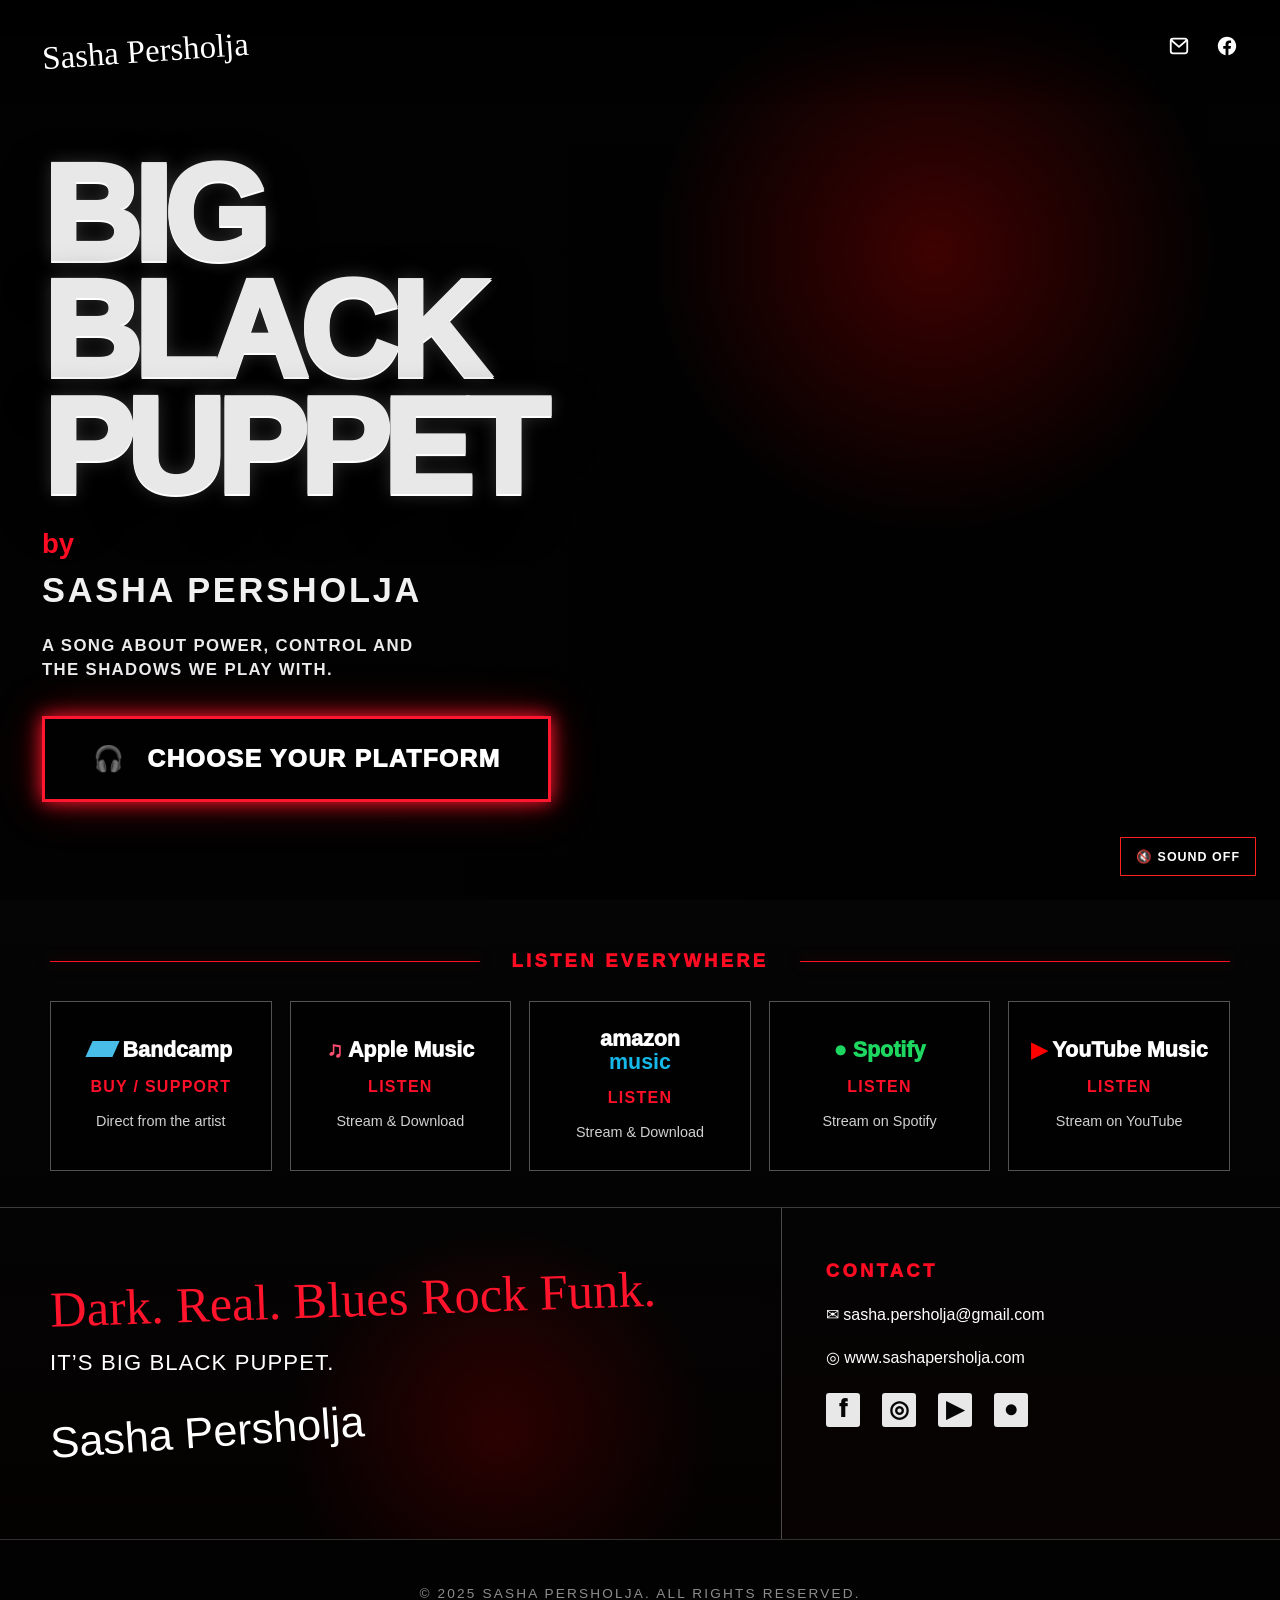
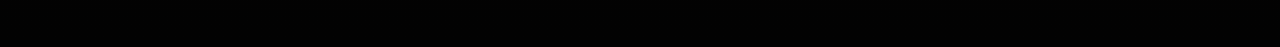
==== commit 7511f209: "Show only header icons" ====
--- a/index.html
+++ b/index.html
@@ -15,8 +15,8 @@
   <header class="topbar">
     <a class="artist-logo" href="#top">Sasha Persholja</a>
     <nav class="topnav" aria-label="Main navigation">
-      <a href="#contact"><svg aria-hidden="true" width="22" height="22" viewBox="0 0 24 24" fill="none" xmlns="http://www.w3.org/2000/svg"><path d="M3 6.5A2.5 2.5 0 0 1 5.5 4h13A2.5 2.5 0 0 1 21 6.5v11a2.5 2.5 0 0 1-2.5 2.5h-13A2.5 2.5 0 0 1 3 17.5v-11Z" stroke="currentColor" stroke-width="2"/><path d="m4 6 8 7 8-7" stroke="currentColor" stroke-width="2" stroke-linecap="round" stroke-linejoin="round"/></svg>Contact</a>
-      <a href="https://www.facebook.com/SashaPersholja/" target="_blank" rel="noopener noreferrer"><svg aria-hidden="true" width="22" height="22" viewBox="0 0 24 24" fill="currentColor" xmlns="http://www.w3.org/2000/svg"><path d="M22 12.06C22 6.5 17.52 2 12 2S2 6.5 2 12.06C2 17.08 5.66 21.25 10.44 22v-7.03H7.9v-2.91h2.54V9.84c0-2.52 1.5-3.91 3.78-3.91 1.1 0 2.24.2 2.24.2v2.47H15.2c-1.24 0-1.63.78-1.63 1.57v1.89h2.77l-.44 2.91h-2.33V22C18.34 21.25 22 17.08 22 12.06Z"/></svg>Facebook</a>
+      <a href="#contact" aria-label="Contact"><svg aria-hidden="true" width="22" height="22" viewBox="0 0 24 24" fill="none" xmlns="http://www.w3.org/2000/svg"><path d="M3 6.5A2.5 2.5 0 0 1 5.5 4h13A2.5 2.5 0 0 1 21 6.5v11a2.5 2.5 0 0 1-2.5 2.5h-13A2.5 2.5 0 0 1 3 17.5v-11Z" stroke="currentColor" stroke-width="2"/><path d="m4 6 8 7 8-7" stroke="currentColor" stroke-width="2" stroke-linecap="round" stroke-linejoin="round"/></svg></a>
+      <a href="https://www.facebook.com/SashaPersholja/" target="_blank" rel="noopener noreferrer" aria-label="Facebook"><svg aria-hidden="true" width="22" height="22" viewBox="0 0 24 24" fill="currentColor" xmlns="http://www.w3.org/2000/svg"><path d="M22 12.06C22 6.5 17.52 2 12 2S2 6.5 2 12.06C2 17.08 5.66 21.25 10.44 22v-7.03H7.9v-2.91h2.54V9.84c0-2.52 1.5-3.91 3.78-3.91 1.1 0 2.24.2 2.24.2v2.47H15.2c-1.24 0-1.63.78-1.63 1.57v1.89h2.77l-.44 2.91h-2.33V22C18.34 21.25 22 17.08 22 12.06Z"/></svg></a>
     </nav>
   </header>
 
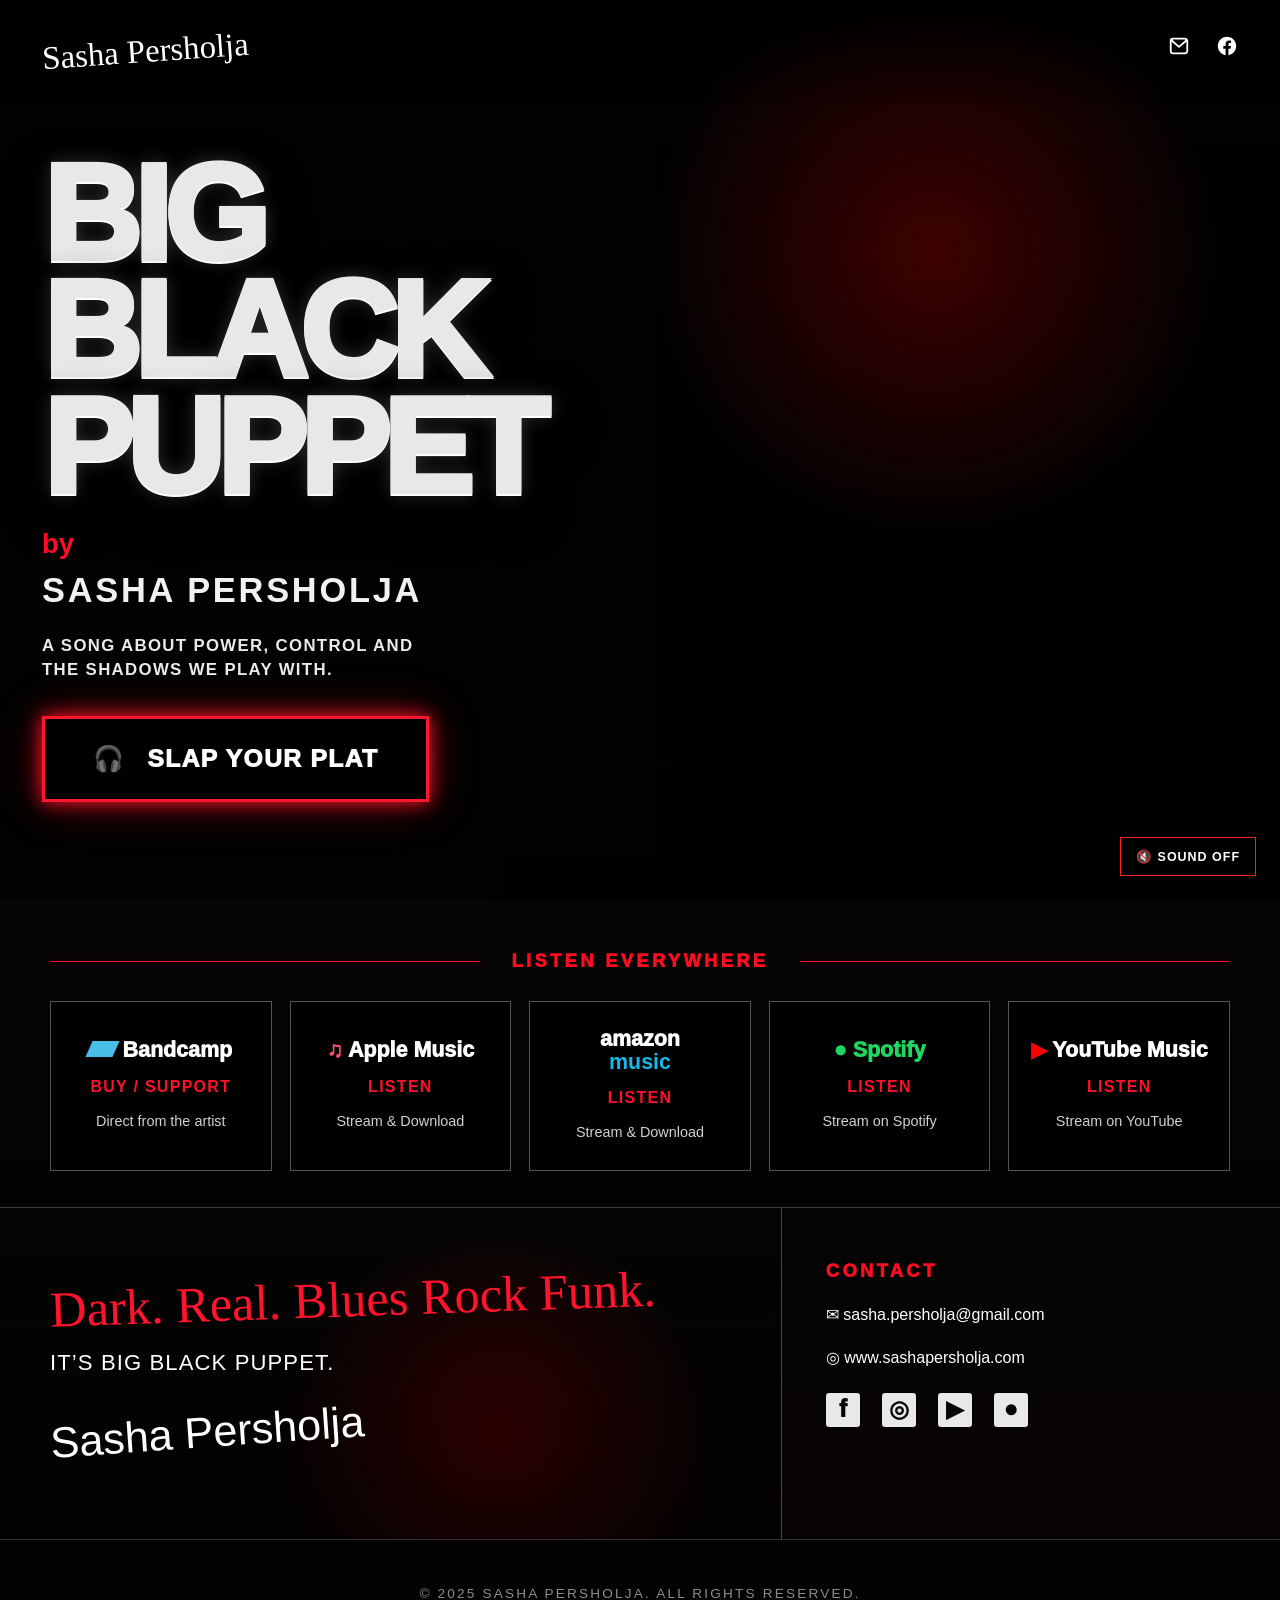
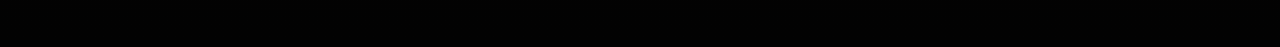
==== commit c2bcbaa1: "Change platform CTA text" ====
--- a/index.html
+++ b/index.html
@@ -33,7 +33,7 @@
         <p class="byline">by</p>
         <h2>Sasha Persholja</h2>
         <p class="hero-line">A song about power, control and the shadows we play with.</p>
-        <a class="main-button" href="#listen"><span>🎧</span>Choose Your Platform</a>
+        <a class="main-button" href="#listen"><span>🎧</span>Slap Your Plat</a>
       </div>
     </section>
 
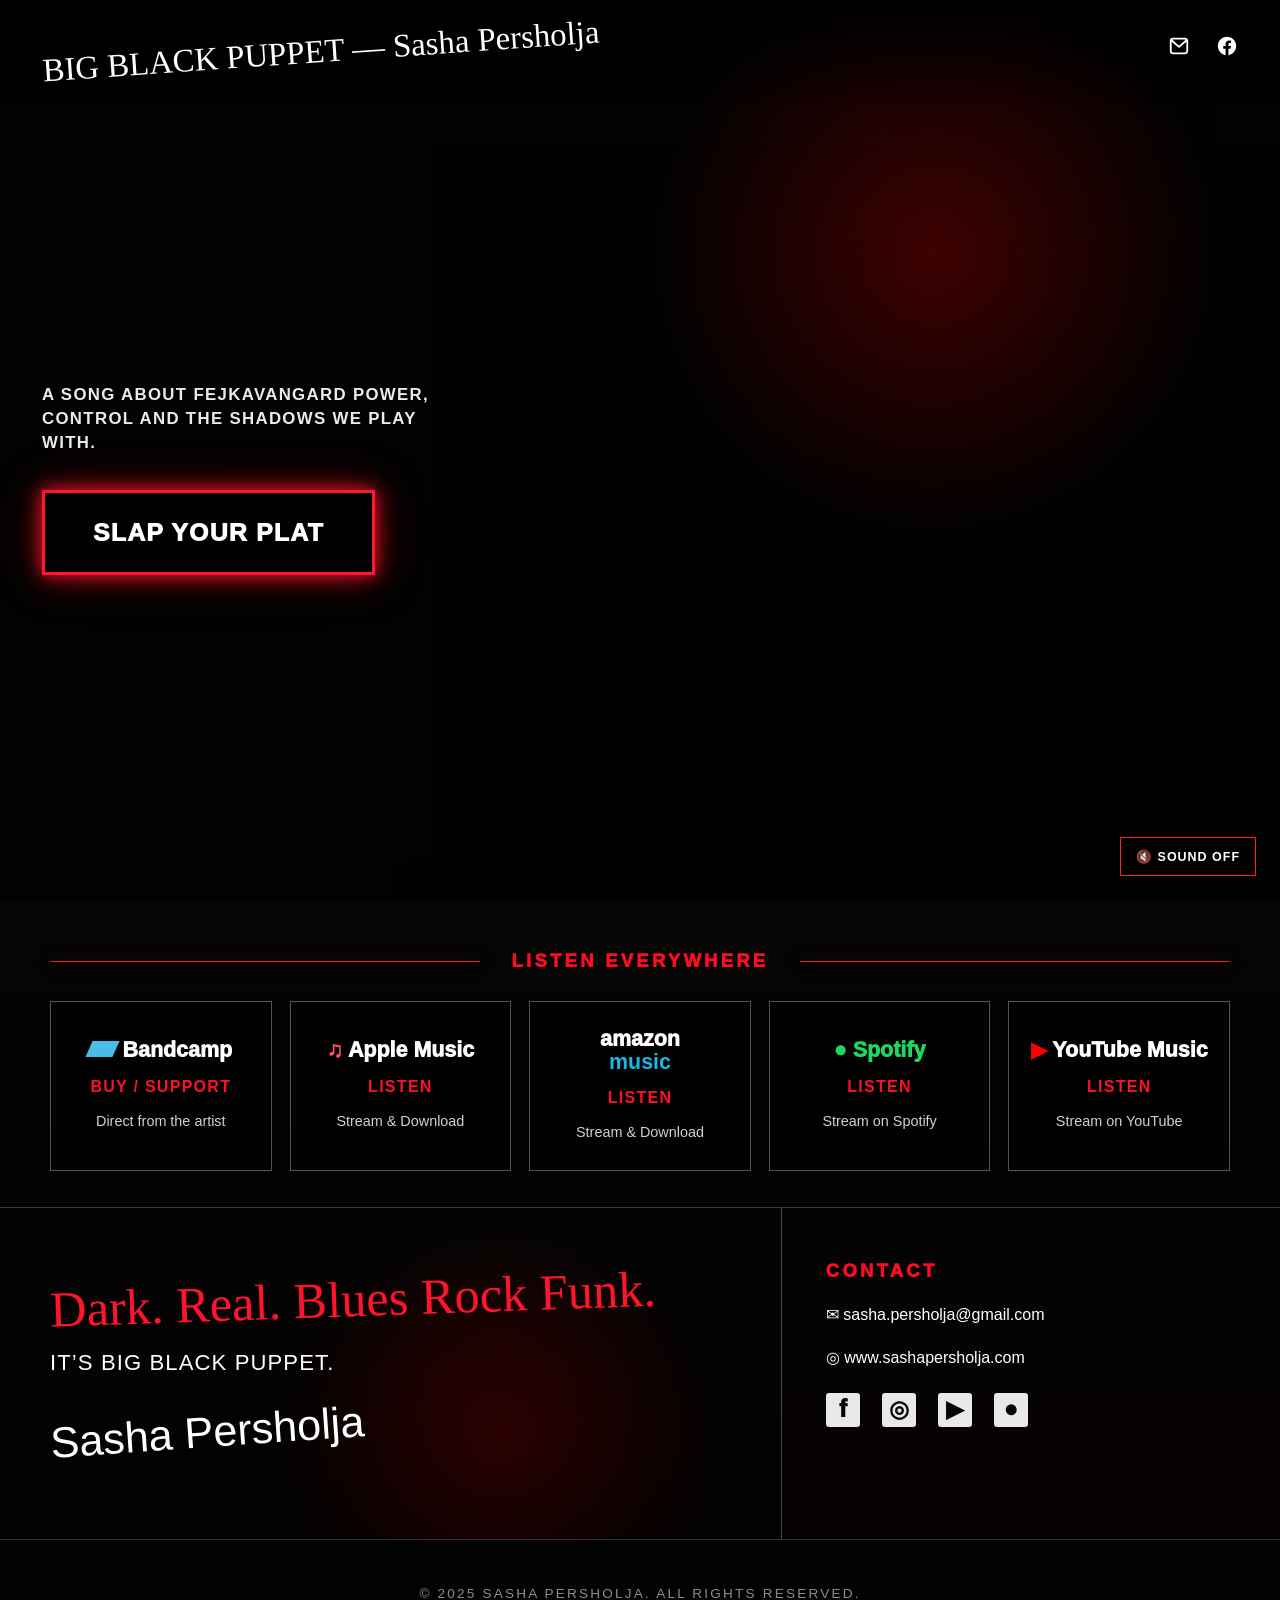
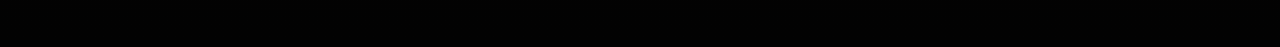
==== commit c485640e: "Update header and hero copy" ====
--- a/index.html
+++ b/index.html
@@ -13,7 +13,7 @@
 </head>
 <body>
   <header class="topbar">
-    <a class="artist-logo" href="#top">Sasha Persholja</a>
+    <a class="artist-logo" href="#top">BIG BLACK PUPPET — Sasha Persholja</a>
     <nav class="topnav" aria-label="Main navigation">
       <a href="#contact" aria-label="Contact"><svg aria-hidden="true" width="22" height="22" viewBox="0 0 24 24" fill="none" xmlns="http://www.w3.org/2000/svg"><path d="M3 6.5A2.5 2.5 0 0 1 5.5 4h13A2.5 2.5 0 0 1 21 6.5v11a2.5 2.5 0 0 1-2.5 2.5h-13A2.5 2.5 0 0 1 3 17.5v-11Z" stroke="currentColor" stroke-width="2"/><path d="m4 6 8 7 8-7" stroke="currentColor" stroke-width="2" stroke-linecap="round" stroke-linejoin="round"/></svg></a>
       <a href="https://www.facebook.com/SashaPersholja/" target="_blank" rel="noopener noreferrer" aria-label="Facebook"><svg aria-hidden="true" width="22" height="22" viewBox="0 0 24 24" fill="currentColor" xmlns="http://www.w3.org/2000/svg"><path d="M22 12.06C22 6.5 17.52 2 12 2S2 6.5 2 12.06C2 17.08 5.66 21.25 10.44 22v-7.03H7.9v-2.91h2.54V9.84c0-2.52 1.5-3.91 3.78-3.91 1.1 0 2.24.2 2.24.2v2.47H15.2c-1.24 0-1.63.78-1.63 1.57v1.89h2.77l-.44 2.91h-2.33V22C18.34 21.25 22 17.08 22 12.06Z"/></svg></a>
@@ -29,11 +29,8 @@
       <button class="sound-toggle" id="soundToggle" type="button" aria-label="Turn sound on" aria-pressed="false">🔇 Sound Off</button>
 
       <div class="hero-copy">
-        <h1>Big<br>Black<br>Puppet</h1>
-        <p class="byline">by</p>
-        <h2>Sasha Persholja</h2>
-        <p class="hero-line">A song about power, control and the shadows we play with.</p>
-        <a class="main-button" href="#listen"><span>🎧</span>Slap Your Plat</a>
+        <p class="hero-line">A SONG ABOUT FEJKAVANGARD POWER, CONTROL AND THE SHADOWS WE PLAY WITH.</p>
+        <a class="main-button" href="#listen">SLAP YOUR PLAT</a>
       </div>
     </section>
 
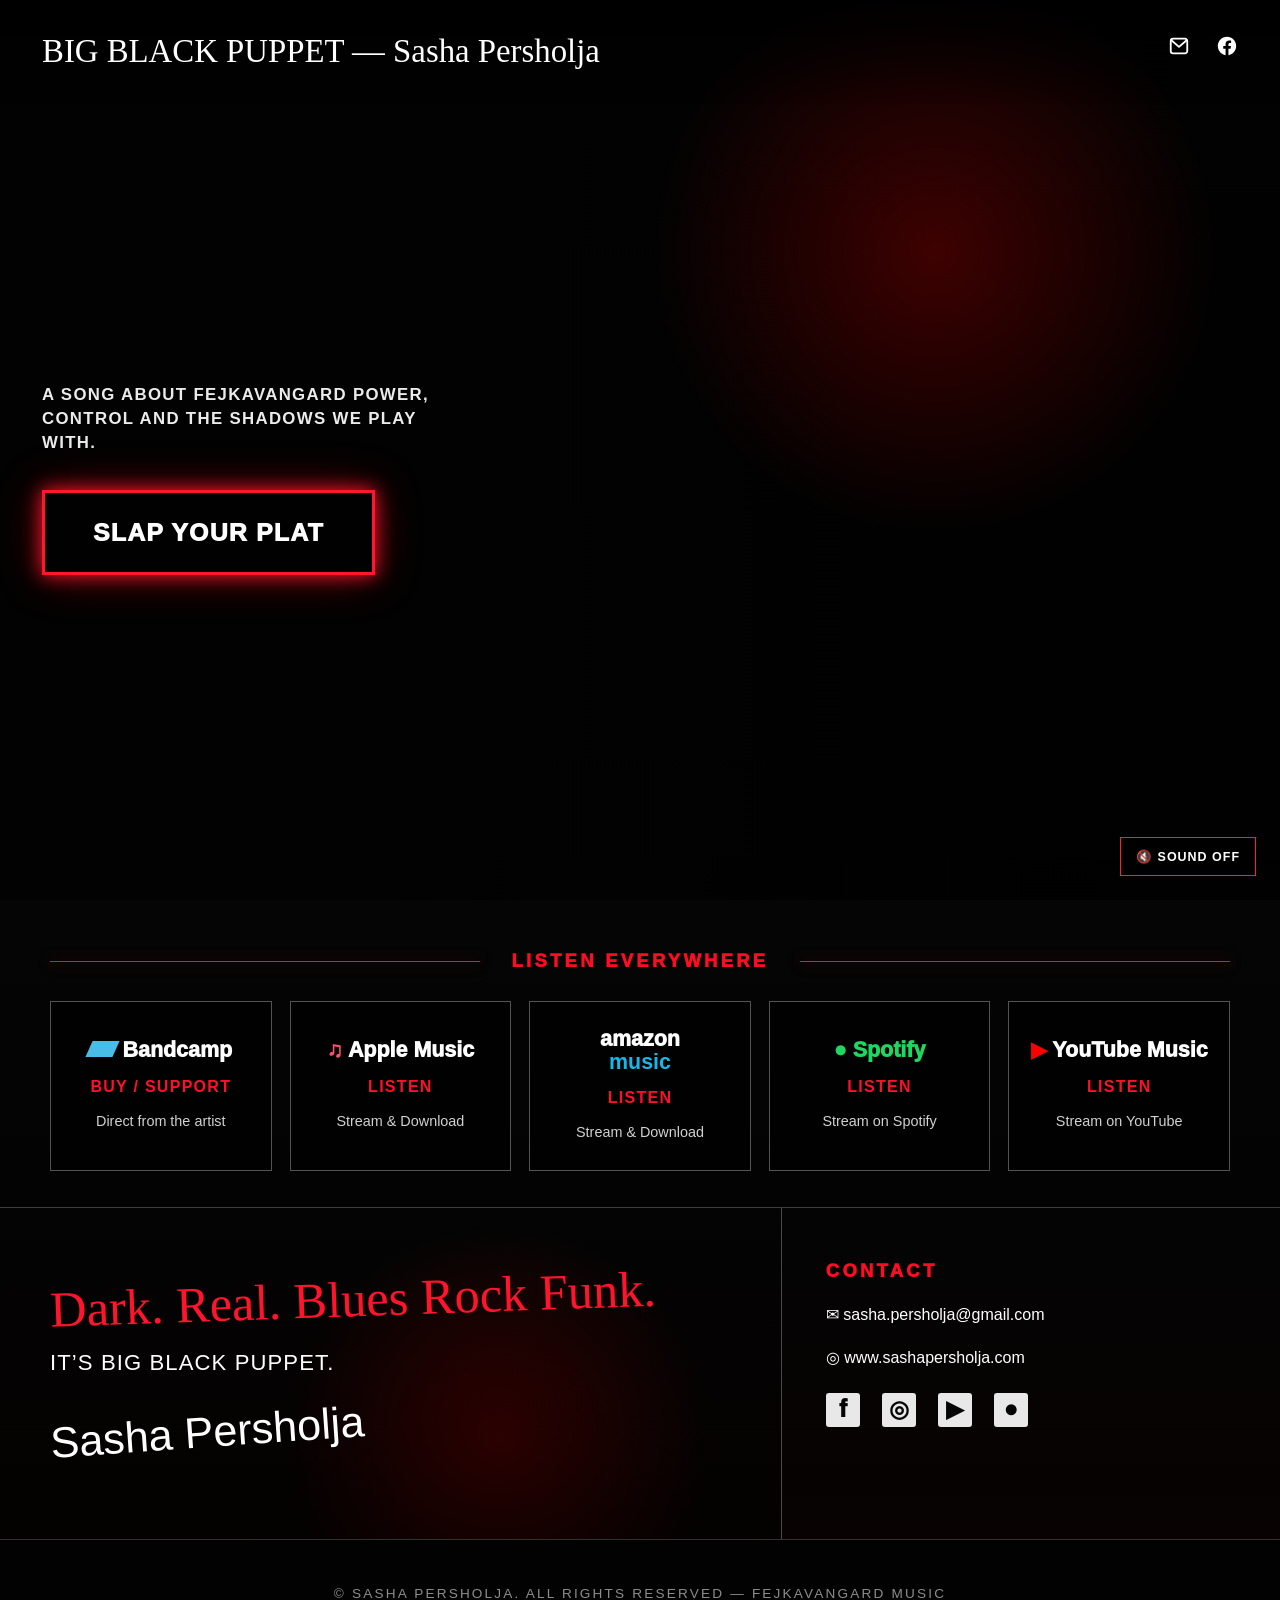
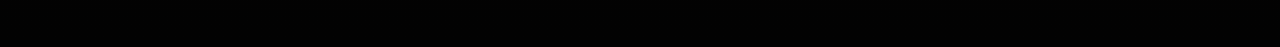
==== commit 2f03617c: "Update footer text" ====
--- a/index.html
+++ b/index.html
@@ -86,7 +86,7 @@
   </main>
 
   <footer>
-    <p>© 2025 Sasha Persholja. All Rights Reserved.</p>
+    <p>© SASHA PERSHOLJA. ALL RIGHTS RESERVED — FEJKAVANGARD MUSIC</p>
   </footer>
 
   <script src="script.js"></script>
--- a/styles.css
+++ b/styles.css
@@ -1 +1 @@
-*{box-sizing:border-box}html{scroll-behavior:smooth}body{margin:0;background:#030303;color:#fff;font-family:Impact,'Arial Black',Arial,Helvetica,sans-serif;line-height:1.45;background:radial-gradient(circle at 80% 16%,rgba(190,0,0,.38),transparent 24%),linear-gradient(180deg,#020202,#070303 58%,#020202)}a{color:inherit}.topbar{position:fixed;top:0;left:0;right:0;z-index:20;display:flex;justify-content:space-between;align-items:center;padding:28px 42px;background:linear-gradient(180deg,rgba(0,0,0,.8),transparent)}.artist-logo,.signature{font-family:'Brush Script MT','Segoe Script',cursive;font-size:2.05rem;font-weight:400;text-decoration:none;transform:rotate(-4deg);display:inline-block}.topnav{display:flex;align-items:center;gap:26px;text-transform:uppercase;font-family:Arial,Helvetica,sans-serif;font-size:.88rem;font-weight:1000;letter-spacing:.16em}.topnav a{text-decoration:none;border-bottom:2px solid transparent;padding-bottom:5px;transition:.2s color,.2s border-color}.topnav a:hover{color:#ff1730;border-color:#ff1730}.hero{position:relative;overflow:hidden}.poster-hero{min-height:100vh;background:#020202;display:flex;align-items:center;padding:110px 42px 62px}.hero-video{position:absolute;inset:0;width:100%;height:100%;object-fit:cover;object-position:68% center;filter:saturate(1.28) contrast(1.28) brightness(.7);z-index:0}.hero-shade{position:absolute;inset:0;z-index:1;background:radial-gradient(circle at 73% 28%,rgba(255,0,0,.24),transparent 25%),linear-gradient(90deg,#020202 0%,rgba(2,2,2,.96) 29%,rgba(2,2,2,.48) 56%,rgba(0,0,0,.22) 100%),linear-gradient(180deg,rgba(0,0,0,.15),rgba(0,0,0,.78))}.hero-copy{position:relative;z-index:3;width:min(47vw,520px);padding-top:10px}.hero h1{margin:0 0 18px;text-transform:uppercase;font-size:clamp(5.6rem,10.6vw,11rem);line-height:.86;font-weight:1000;letter-spacing:-.055em;color:#e8e8e8;text-shadow:0 2px 0 #fff,0 0 18px rgba(255,255,255,.18),0 18px 45px #000}.byline{color:#ff0b24;margin:0 0 2px;font-size:1.72rem;font-family:Arial,Helvetica,sans-serif;font-weight:800;text-transform:none}.hero h2{font-family:Arial,Helvetica,sans-serif;font-size:clamp(1.8rem,3vw,2.15rem);text-transform:uppercase;letter-spacing:.08em;margin:0 0 18px;color:#f1f1f1}.hero-line{max-width:405px;margin:0 0 34px;color:rgba(255,255,255,.92);font-family:Arial,Helvetica,sans-serif;font-size:1.05rem;font-weight:800;text-transform:uppercase;letter-spacing:.08em}.main-button{width:max-content;border:3px solid #ff1730;color:#fff;background:rgba(0,0,0,.45);box-shadow:0 0 18px #ff1730,0 0 45px rgba(255,0,0,.35);padding:22px 48px;text-decoration:none;text-transform:uppercase;font-size:1.55rem;font-weight:1000;letter-spacing:.05em;display:inline-flex;gap:22px;align-items:center;transition:.2s transform,.2s background}.main-button:hover{transform:translateY(-3px);background:#e40018}.sound-toggle{position:absolute;right:24px;bottom:24px;z-index:5;border:1px solid #ff2020;background:rgba(0,0,0,.72);color:#fff;padding:11px 15px;font-size:.78rem;font-weight:900;text-transform:uppercase;letter-spacing:.08em;cursor:pointer}.listen-section{padding:48px 32px 36px;border-bottom:1px solid rgba(255,255,255,.22);background:linear-gradient(180deg,#050505,#030303)}.section-title{display:grid;grid-template-columns:1fr auto 1fr;align-items:center;gap:32px;margin:0 auto 26px;max-width:1180px}.section-title span{height:1px;background:#ff1028;box-shadow:0 0 14px rgba(255,0,0,.55)}.section-title h2,.section-kicker{margin:0;color:#ff0b22;text-transform:uppercase;letter-spacing:.18em;font-family:Arial,Helvetica,sans-serif;font-size:1.15rem;font-weight:1000}.platform-cards{max-width:1180px;margin:0 auto;display:grid;grid-template-columns:repeat(5,1fr);gap:18px}.platform-card{min-height:170px;border:1px solid rgba(255,255,255,.32);background:rgba(0,0,0,.72);text-decoration:none;display:flex;flex-direction:column;align-items:center;justify-content:center;text-align:center;gap:13px;padding:20px 14px;font-family:Arial,Helvetica,sans-serif;transition:.2s transform,.2s border-color,.2s box-shadow}.platform-card:hover{transform:translateY(-4px);border-color:#ff172b;box-shadow:0 0 24px rgba(255,0,0,.25)}.platform-card strong{font-size:1.34rem;font-weight:1000;line-height:1.05}.platform-card em{font-style:normal;color:#ff1028;text-transform:uppercase;letter-spacing:.08em;font-weight:900}.platform-card small{color:rgba(255,255,255,.82);font-size:.9rem}.bandcamp i{width:27px;height:16px;background:#48bde8;display:inline-block;transform:skew(-24deg);margin-right:6px}.apple strong{color:#fff}.apple strong:first-letter{color:#ff4f70}.amazon b{color:#15b8e8;font-weight:900}.spotify strong{color:#1ed760}.youtube strong{color:#fff}.youtube strong:first-letter{color:red}.statement-contact{display:grid;grid-template-columns:1.22fr .78fr;border-bottom:1px solid rgba(255,255,255,.18);background:radial-gradient(circle at 39% 70%,rgba(190,0,0,.34),transparent 26%),linear-gradient(180deg,#040404,#080202);min-height:290px}.statement{padding:54px 50px;background:linear-gradient(180deg,rgba(0,0,0,.1),rgba(0,0,0,.5))}.statement h2{margin:0 0 12px;color:#ff142c;font-family:'Brush Script MT','Segoe Script',cursive;font-size:3.15rem;font-weight:400;transform:rotate(-2deg)}.statement p{font-family:Arial,Helvetica,sans-serif;text-transform:uppercase;letter-spacing:.05em;font-size:1.38rem;margin:0 0 22px}.signature{font-size:2.7rem!important;text-transform:none!important;letter-spacing:0!important;color:#fff}.contact-box{padding:50px 44px;border-left:1px solid rgba(255,255,255,.28);font-family:Arial,Helvetica,sans-serif}.contact-line{display:block;text-decoration:none;margin:19px 0;font-size:1rem}.social-row{display:flex;gap:22px;margin-top:24px}.social-row a{width:34px;height:34px;border-radius:3px;background:#e8e8e8;color:#050505;text-decoration:none;display:grid;place-items:center;font-weight:1000;font-size:1.45rem}footer{padding:30px 22px;text-align:center;color:rgba(255,255,255,.55);text-transform:uppercase;letter-spacing:.16em;font-family:Arial,Helvetica,sans-serif;font-size:.85rem}.main-button:focus-visible,.platform-card:focus-visible,.contact-line:focus-visible,.social-row a:focus-visible,.topnav a:focus-visible{outline:3px solid #ff4a4a;outline-offset:5px}@media(max-width:980px){.topbar{padding:18px 20px}.artist-logo{font-size:1.45rem}.topnav{gap:15px;font-size:.78rem;letter-spacing:.12em}.poster-hero{padding:98px 24px 50px;align-items:flex-end}.hero-video{object-position:center top}.hero-shade{background:linear-gradient(180deg,rgba(0,0,0,.18),rgba(0,0,0,.72) 46%,#020202 100%)}.hero-copy{width:100%;padding-top:44vh}.hero h1{font-size:clamp(4.8rem,21vw,7rem)}.main-button{width:100%;justify-content:center;padding:19px 20px;font-size:1.2rem}.sound-toggle{right:16px;bottom:16px}.platform-cards{grid-template-columns:1fr}.platform-card{min-height:128px}.section-title{grid-template-columns:1fr;gap:14px;text-align:center}.statement-contact{grid-template-columns:1fr}.contact-box{border-left:0;border-top:1px solid rgba(255,255,255,.28)}.statement,.contact-box{padding:38px 24px}.statement h2{font-size:2.35rem}}@media(prefers-reduced-motion:reduce){html{scroll-behavior:auto}.main-button,.platform-card,.topnav a{transition:none}.main-button:hover,.platform-card:hover{transform:none}}+*{box-sizing:border-box}html{scroll-behavior:smooth}body{margin:0;background:#030303;color:#fff;font-family:Impact,'Arial Black',Arial,Helvetica,sans-serif;line-height:1.45;background:radial-gradient(circle at 80% 16%,rgba(190,0,0,.38),transparent 24%),linear-gradient(180deg,#020202,#070303 58%,#020202)}a{color:inherit}.topbar{position:fixed;top:0;left:0;right:0;z-index:20;display:flex;justify-content:space-between;align-items:center;gap:18px;padding:28px 42px;background:linear-gradient(180deg,rgba(0,0,0,.8),transparent);flex-wrap:nowrap;transition:background .25s ease,box-shadow .25s ease,backdrop-filter .25s ease}.topbar.scrolled{background:rgba(0,0,0,.72);box-shadow:0 8px 28px rgba(0,0,0,.42);backdrop-filter:blur(6px)}.artist-logo,.signature{font-family:'Brush Script MT','Segoe Script',cursive;font-size:2.05rem;font-weight:400;text-decoration:none;transform:rotate(-4deg);display:inline-block}.artist-logo{white-space:nowrap;flex:1 1 auto;min-width:0;font-size:clamp(.82rem,3.8vw,2.05rem);transform:none}.topnav{display:flex;align-items:center;gap:26px;text-transform:uppercase;font-family:Arial,Helvetica,sans-serif;font-size:.88rem;font-weight:1000;letter-spacing:.16em;flex:0 0 auto}.topnav a{text-decoration:none;border-bottom:2px solid transparent;padding-bottom:5px;transition:.2s color,.2s border-color}.topnav a:hover{color:#ff1730;border-color:#ff1730}.hero{position:relative;overflow:hidden}.poster-hero{min-height:100vh;background:#020202;display:flex;align-items:center;padding:110px 42px 62px}.hero-video{position:absolute;inset:0;width:100%;height:100%;object-fit:cover;object-position:68% center;filter:saturate(1.28) contrast(1.28) brightness(.7);z-index:0}.hero-shade{position:absolute;inset:0;z-index:1;background:radial-gradient(circle at 73% 28%,rgba(255,0,0,.24),transparent 25%),linear-gradient(90deg,#020202 0%,rgba(2,2,2,.96) 29%,rgba(2,2,2,.48) 56%,rgba(0,0,0,.22) 100%),linear-gradient(180deg,rgba(0,0,0,.15),rgba(0,0,0,.78))}.hero-copy{position:relative;z-index:3;width:min(47vw,520px);padding-top:10px}.hero h1{margin:0 0 18px;text-transform:uppercase;font-size:clamp(5.6rem,10.6vw,11rem);line-height:.86;font-weight:1000;letter-spacing:-.055em;color:#e8e8e8;text-shadow:0 2px 0 #fff,0 0 18px rgba(255,255,255,.18),0 18px 45px #000}.byline{color:#ff0b24;margin:0 0 2px;font-size:1.72rem;font-family:Arial,Helvetica,sans-serif;font-weight:800;text-transform:none}.hero h2{font-family:Arial,Helvetica,sans-serif;font-size:clamp(1.8rem,3vw,2.15rem);text-transform:uppercase;letter-spacing:.08em;margin:0 0 18px;color:#f1f1f1}.hero-line{max-width:405px;margin:0 0 34px;color:rgba(255,255,255,.92);font-family:Arial,Helvetica,sans-serif;font-size:1.05rem;font-weight:800;text-transform:uppercase;letter-spacing:.08em}.main-button{width:max-content;border:3px solid #ff1730;color:#fff;background:rgba(0,0,0,.45);box-shadow:0 0 18px #ff1730,0 0 45px rgba(255,0,0,.35);padding:22px 48px;text-decoration:none;text-transform:uppercase;font-size:1.55rem;font-weight:1000;letter-spacing:.05em;display:inline-flex;gap:22px;align-items:center;transition:.2s transform,.2s background}.main-button:hover{transform:translateY(-3px);background:#e40018}.sound-toggle{position:absolute;right:24px;bottom:24px;z-index:5;border:1px solid #ff2020;background:rgba(0,0,0,.72);color:#fff;padding:11px 15px;font-size:.78rem;font-weight:900;text-transform:uppercase;letter-spacing:.08em;cursor:pointer}.listen-section{padding:48px 32px 36px;border-bottom:1px solid rgba(255,255,255,.22);background:linear-gradient(180deg,#050505,#030303)}.section-title{display:grid;grid-template-columns:1fr auto 1fr;align-items:center;gap:32px;margin:0 auto 26px;max-width:1180px}.section-title span{height:1px;background:#ff1028;box-shadow:0 0 14px rgba(255,0,0,.55)}.section-title h2,.section-kicker{margin:0;color:#ff0b22;text-transform:uppercase;letter-spacing:.18em;font-family:Arial,Helvetica,sans-serif;font-size:1.15rem;font-weight:1000}.platform-cards{max-width:1180px;margin:0 auto;display:grid;grid-template-columns:repeat(5,1fr);gap:18px}.platform-card{min-height:170px;border:1px solid rgba(255,255,255,.32);background:rgba(0,0,0,.72);text-decoration:none;display:flex;flex-direction:column;align-items:center;justify-content:center;text-align:center;gap:13px;padding:20px 14px;font-family:Arial,Helvetica,sans-serif;transition:.2s transform,.2s border-color,.2s box-shadow}.platform-card:hover{transform:translateY(-4px);border-color:#ff172b;box-shadow:0 0 24px rgba(255,0,0,.25)}.platform-card strong{font-size:1.34rem;font-weight:1000;line-height:1.05}.platform-card em{font-style:normal;color:#ff1028;text-transform:uppercase;letter-spacing:.08em;font-weight:900}.platform-card small{color:rgba(255,255,255,.82);font-size:.9rem}.bandcamp i{width:27px;height:16px;background:#48bde8;display:inline-block;transform:skew(-24deg);margin-right:6px}.apple strong{color:#fff}.apple strong:first-letter{color:#ff4f70}.amazon b{color:#15b8e8;font-weight:900}.spotify strong{color:#1ed760}.youtube strong{color:#fff}.youtube strong:first-letter{color:red}.statement-contact{display:grid;grid-template-columns:1.22fr .78fr;border-bottom:1px solid rgba(255,255,255,.18);background:radial-gradient(circle at 39% 70%,rgba(190,0,0,.34),transparent 26%),linear-gradient(180deg,#040404,#080202);min-height:290px}.statement{padding:54px 50px;background:linear-gradient(180deg,rgba(0,0,0,.1),rgba(0,0,0,.5))}.statement h2{margin:0 0 12px;color:#ff142c;font-family:'Brush Script MT','Segoe Script',cursive;font-size:3.15rem;font-weight:400;transform:rotate(-2deg)}.statement p{font-family:Arial,Helvetica,sans-serif;text-transform:uppercase;letter-spacing:.05em;font-size:1.38rem;margin:0 0 22px}.signature{font-size:2.7rem!important;text-transform:none!important;letter-spacing:0!important;color:#fff}.contact-box{padding:50px 44px;border-left:1px solid rgba(255,255,255,.28);font-family:Arial,Helvetica,sans-serif}.contact-line{display:block;text-decoration:none;margin:19px 0;font-size:1rem}.social-row{display:flex;gap:22px;margin-top:24px}.social-row a{width:34px;height:34px;border-radius:3px;background:#e8e8e8;color:#050505;text-decoration:none;display:grid;place-items:center;font-weight:1000;font-size:1.45rem}footer{padding:30px 22px;text-align:center;color:rgba(255,255,255,.55);text-transform:uppercase;letter-spacing:.16em;font-family:Arial,Helvetica,sans-serif;font-size:.85rem}.main-button:focus-visible,.platform-card:focus-visible,.contact-line:focus-visible,.social-row a:focus-visible,.topnav a:focus-visible{outline:3px solid #ff4a4a;outline-offset:5px}@media(max-width:980px){.topbar{padding:18px 20px;gap:12px}.artist-logo{font-size:clamp(.72rem,3.5vw,1.45rem)}.topnav{gap:15px;font-size:.78rem;letter-spacing:.12em}.poster-hero{padding:98px 24px 50px;align-items:flex-end}.hero-video{object-position:center top}.hero-shade{background:linear-gradient(180deg,rgba(0,0,0,.18),rgba(0,0,0,.72) 46%,#020202 100%)}.hero-copy{width:100%;padding-top:44vh}.hero h1{font-size:clamp(4.8rem,21vw,7rem)}.main-button{width:100%;justify-content:center;padding:19px 20px;font-size:1.2rem}.sound-toggle{right:16px;bottom:16px}.platform-cards{grid-template-columns:1fr}.platform-card{min-height:128px}.section-title{grid-template-columns:1fr;gap:14px;text-align:center}.statement-contact{grid-template-columns:1fr}.contact-box{border-left:0;border-top:1px solid rgba(255,255,255,.28)}.statement,.contact-box{padding:38px 24px}.statement h2{font-size:2.35rem}}@media(prefers-reduced-motion:reduce){html{scroll-behavior:auto}.main-button,.platform-card,.topnav a{transition:none}.main-button:hover,.platform-card:hover{transform:none}}
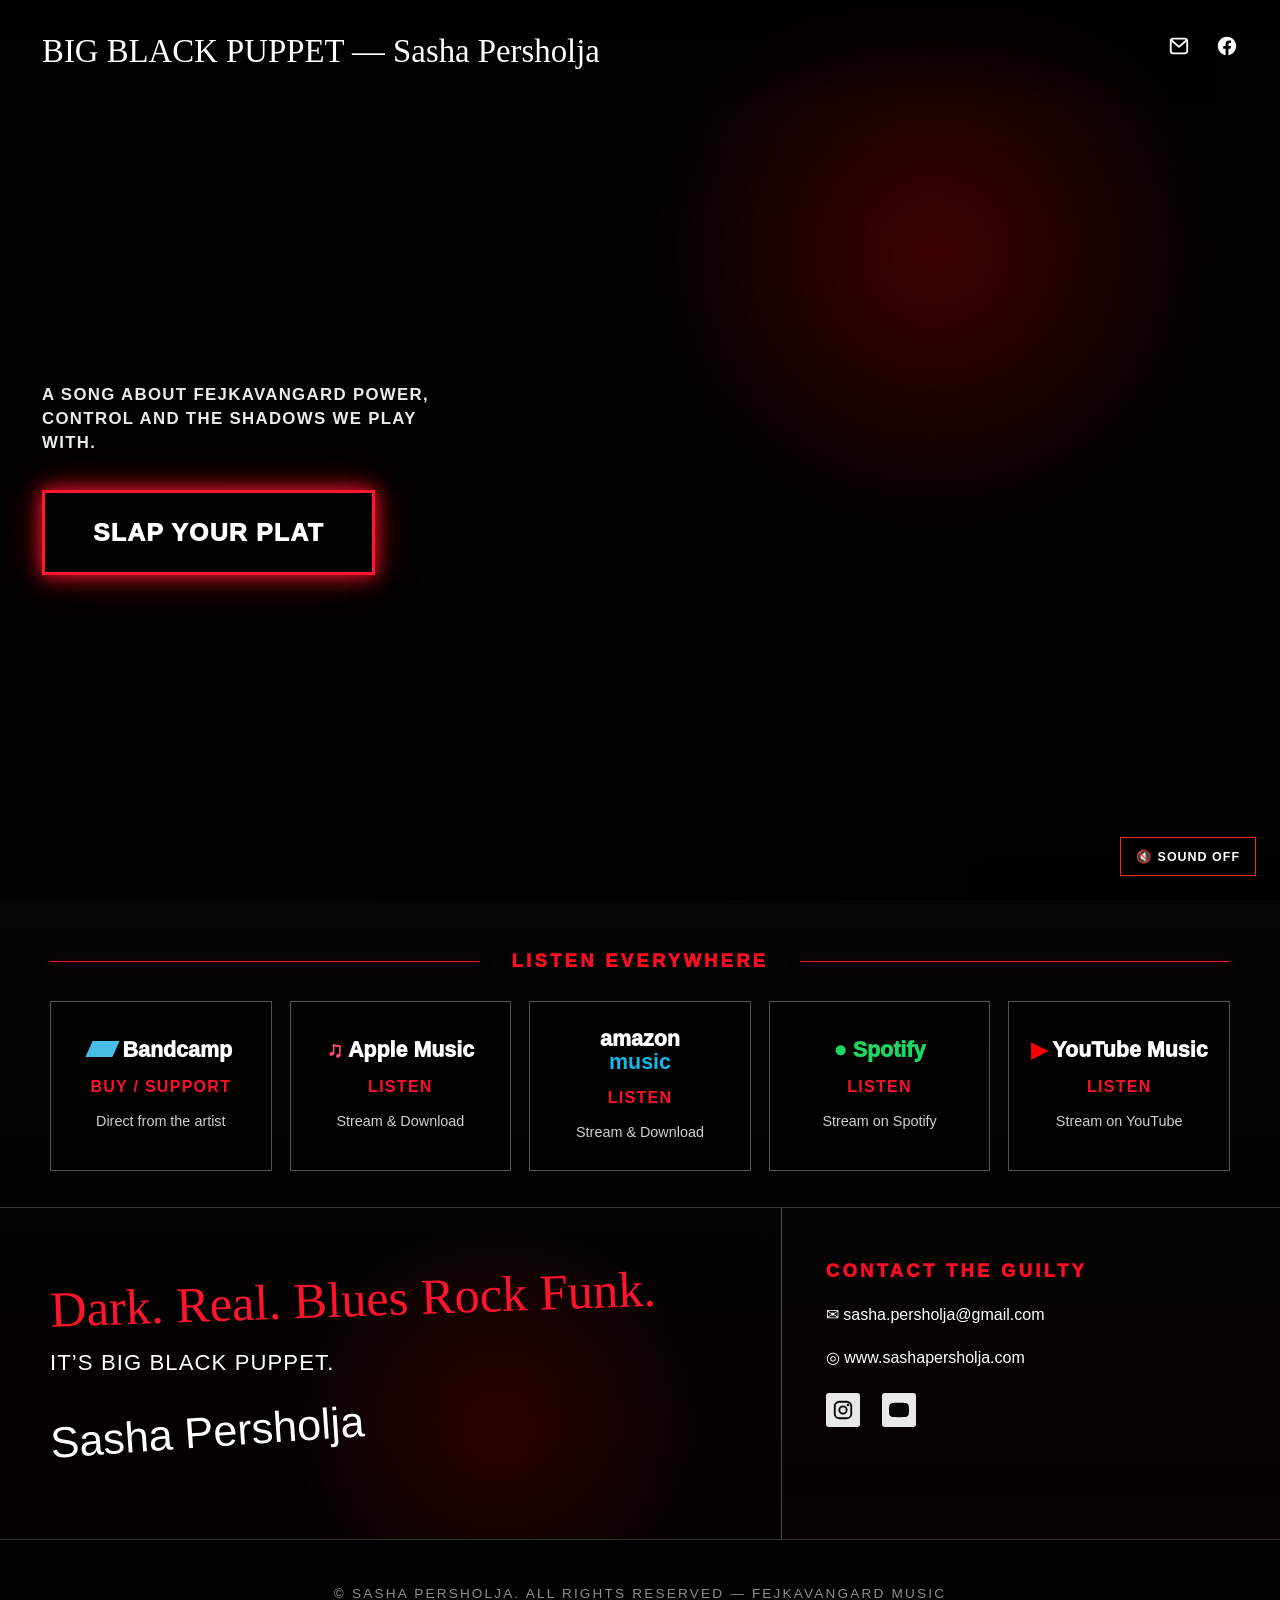
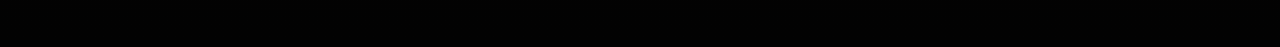
==== commit 6c9545f2: "Update contact social icons" ====
--- a/index.html
+++ b/index.html
@@ -72,14 +72,12 @@
         <p class="signature">Sasha Persholja</p>
       </div>
       <div class="contact-box">
-        <p class="section-kicker">Contact</p>
+        <p class="section-kicker">Contact The Guilty</p>
         <a class="contact-line" href="mailto:sasha.persholja@gmail.com">✉ sasha.persholja@gmail.com</a>
         <a class="contact-line" href="https://www.sashapersholja.com" target="_blank" rel="noopener noreferrer">◎ www.sashapersholja.com</a>
         <div class="social-row">
-          <a href="https://www.facebook.com/SashaPersholja/" target="_blank" rel="noopener noreferrer">f</a>
-          <a href="https://www.instagram.com/sasha.persholja/" target="_blank" rel="noopener noreferrer">◎</a>
-          <a href="https://www.youtube.com/@mkudmkud" target="_blank" rel="noopener noreferrer">▶</a>
-          <a href="https://open.spotify.com/artist/4QYxABWNLOKG9poHbP6Qlj" target="_blank" rel="noopener noreferrer">●</a>
+          <a href="https://www.instagram.com/sasha.persholja/" target="_blank" rel="noopener noreferrer" aria-label="Instagram"><svg aria-hidden="true" width="22" height="22" viewBox="0 0 24 24" fill="none" xmlns="http://www.w3.org/2000/svg"><rect x="3" y="3" width="18" height="18" rx="5" stroke="currentColor" stroke-width="2"/><circle cx="12" cy="12" r="4" stroke="currentColor" stroke-width="2"/><circle cx="17.5" cy="6.5" r="1.4" fill="currentColor"/></svg></a>
+          <a href="https://www.youtube.com/@mkudmkud" target="_blank" rel="noopener noreferrer" aria-label="YouTube"><svg aria-hidden="true" width="24" height="24" viewBox="0 0 24 24" fill="none" xmlns="http://www.w3.org/2000/svg"><path d="M22 12s0-3.2-.41-4.74a3.02 3.02 0 0 0-2.13-2.13C17.92 4.72 12 4.72 12 4.72s-5.92 0-7.46.41a3.02 3.02 0 0 0-2.13 2.13C2 8.8 2 12 2 12s0 3.2.41 4.74a3.02 3.02 0 0 0 2.13 2.13c1.54.41 7.46.41 7.46.41s5.92 0 7.46-.41a3.02 3.02 0 0 0 2.13-2.13C22 15.2 22 12 22 12Z" fill="currentColor"/><path d="m10 15.1 5.2-3.1L10 8.9v6.2Z" fill="#050505"/></svg></a>
         </div>
       </div>
     </section>
